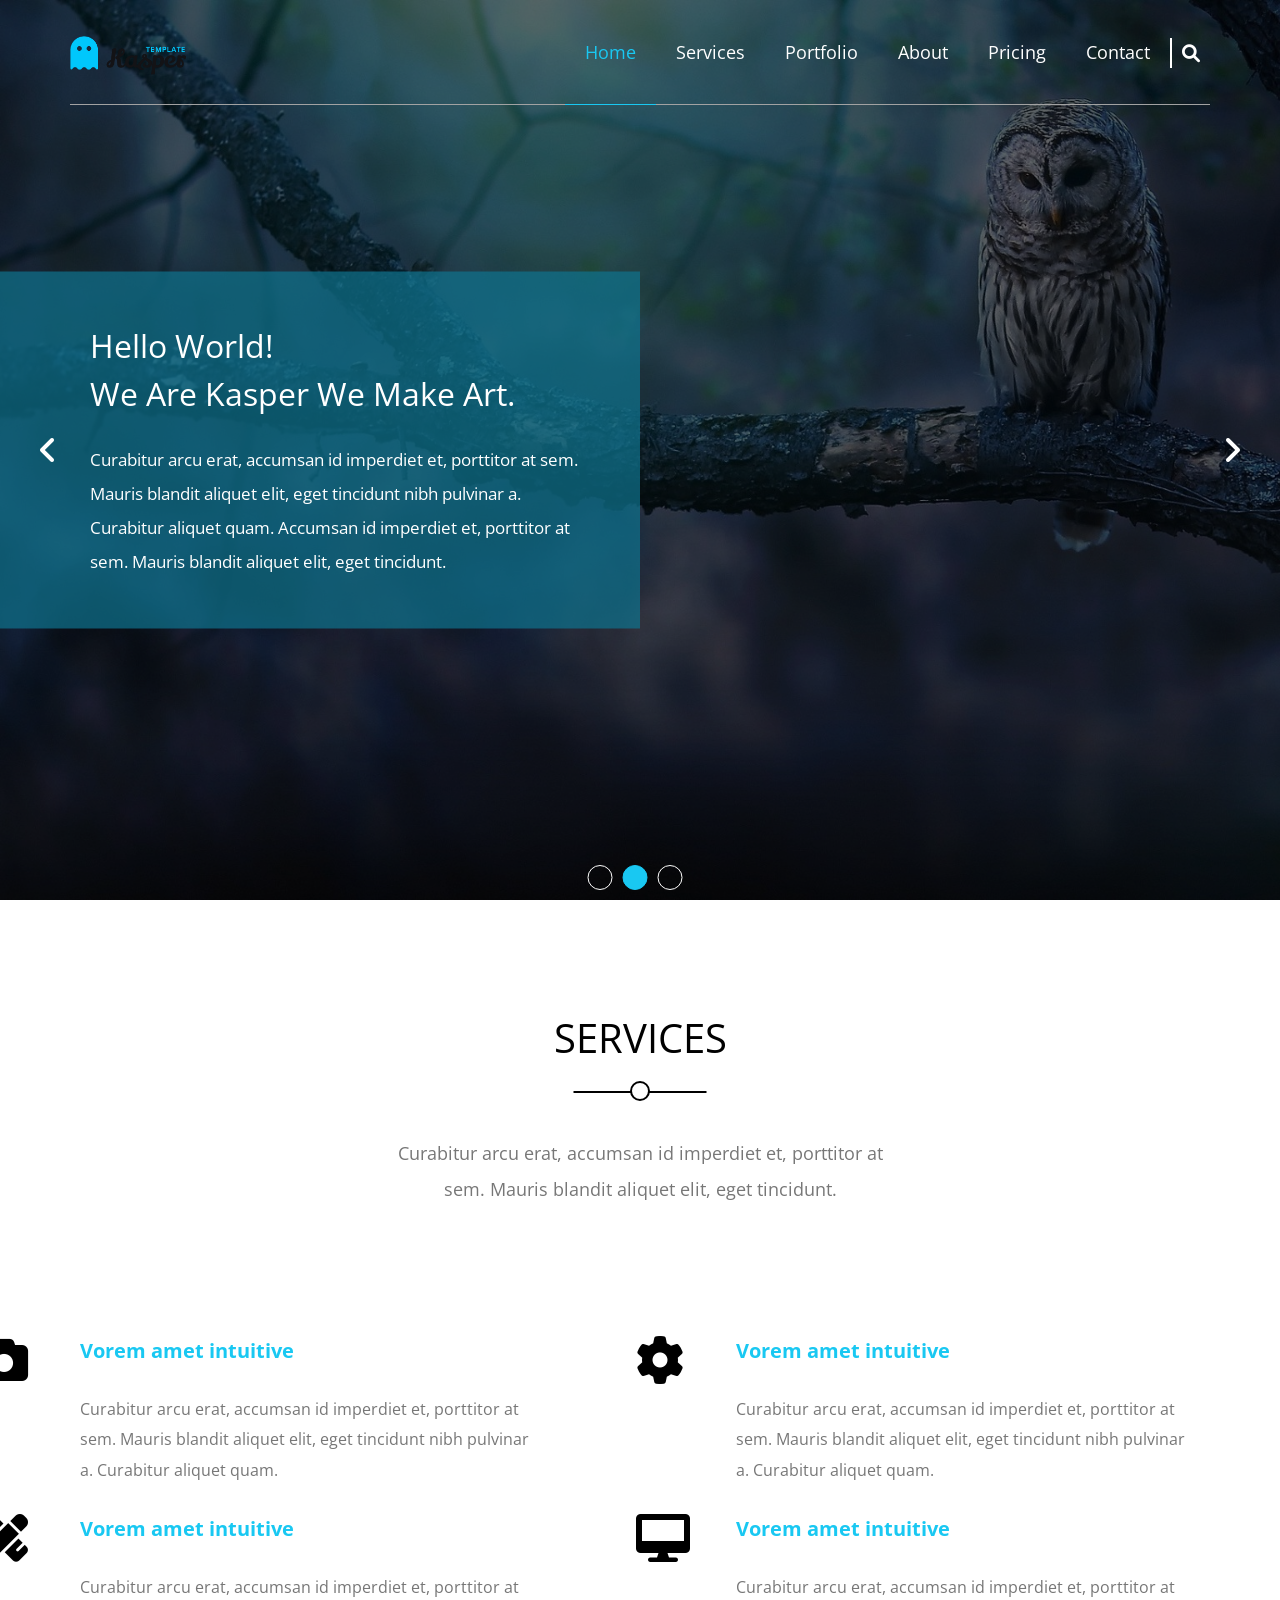
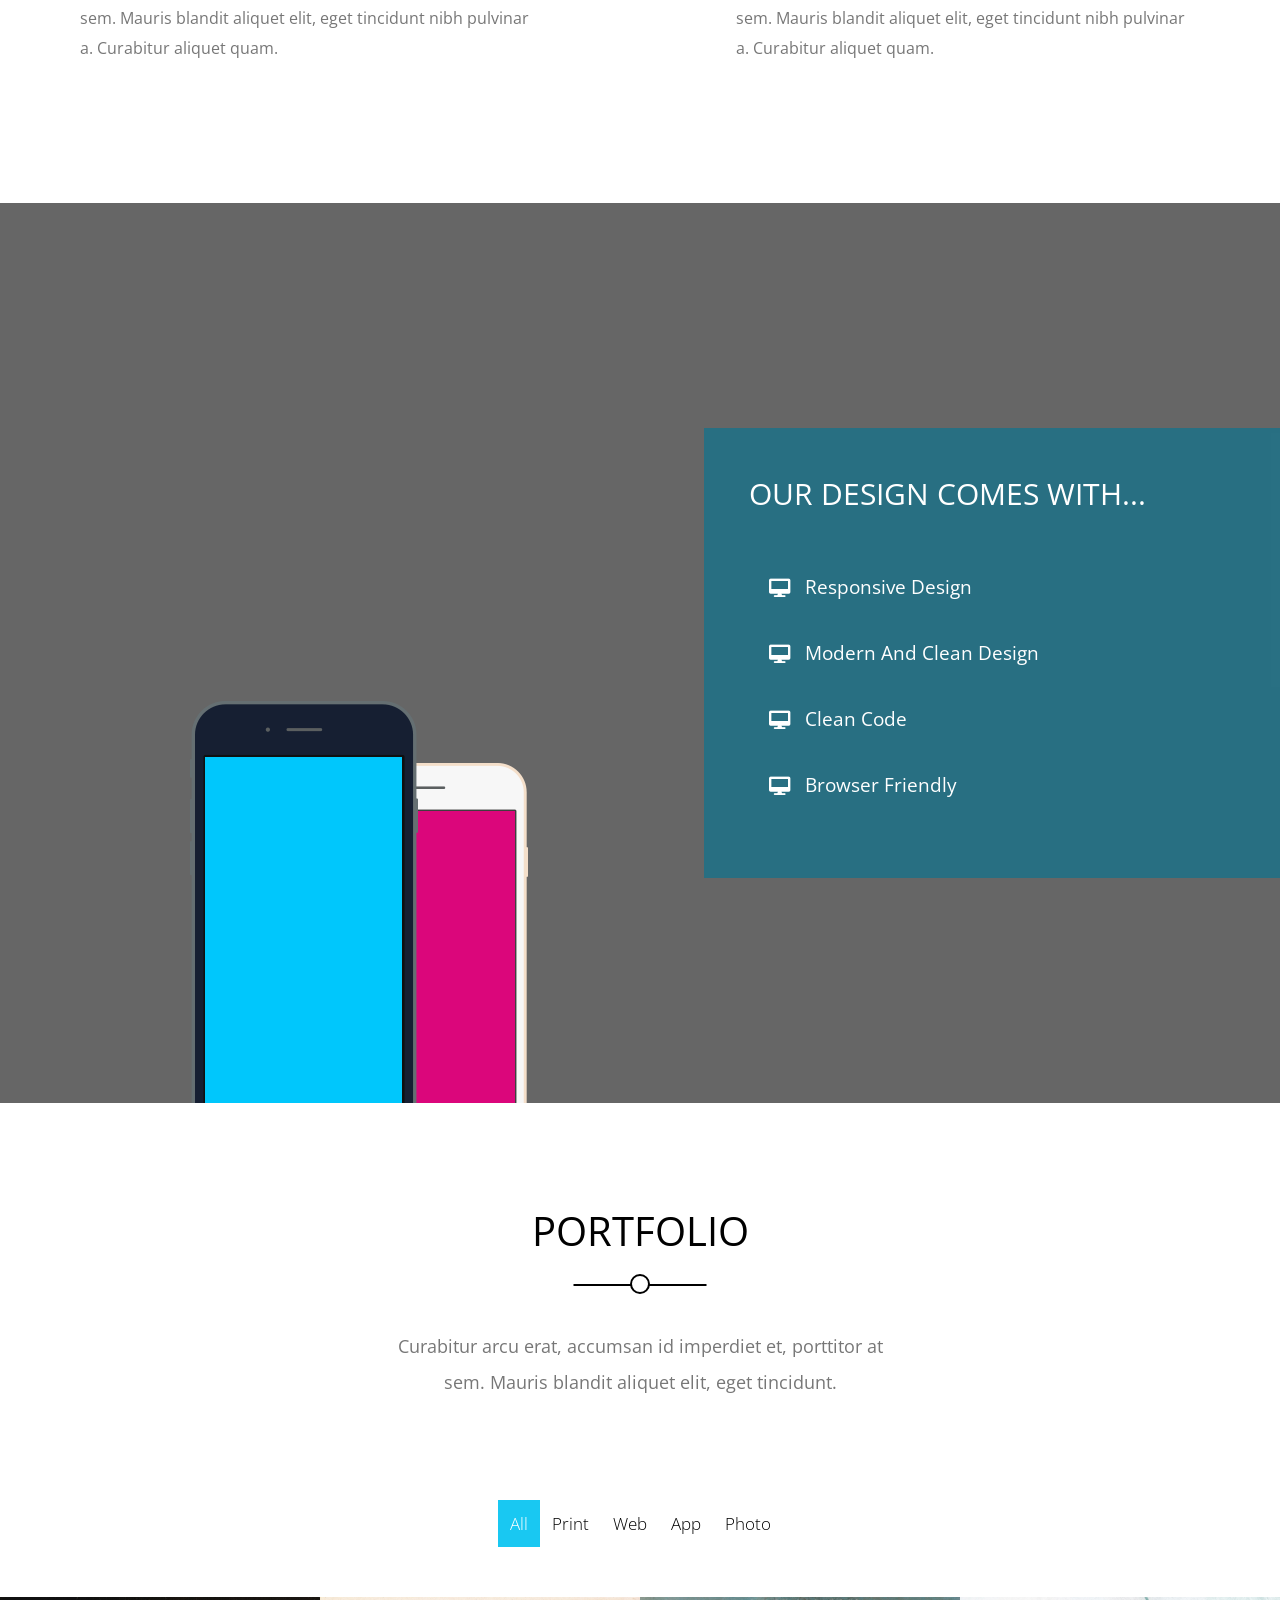
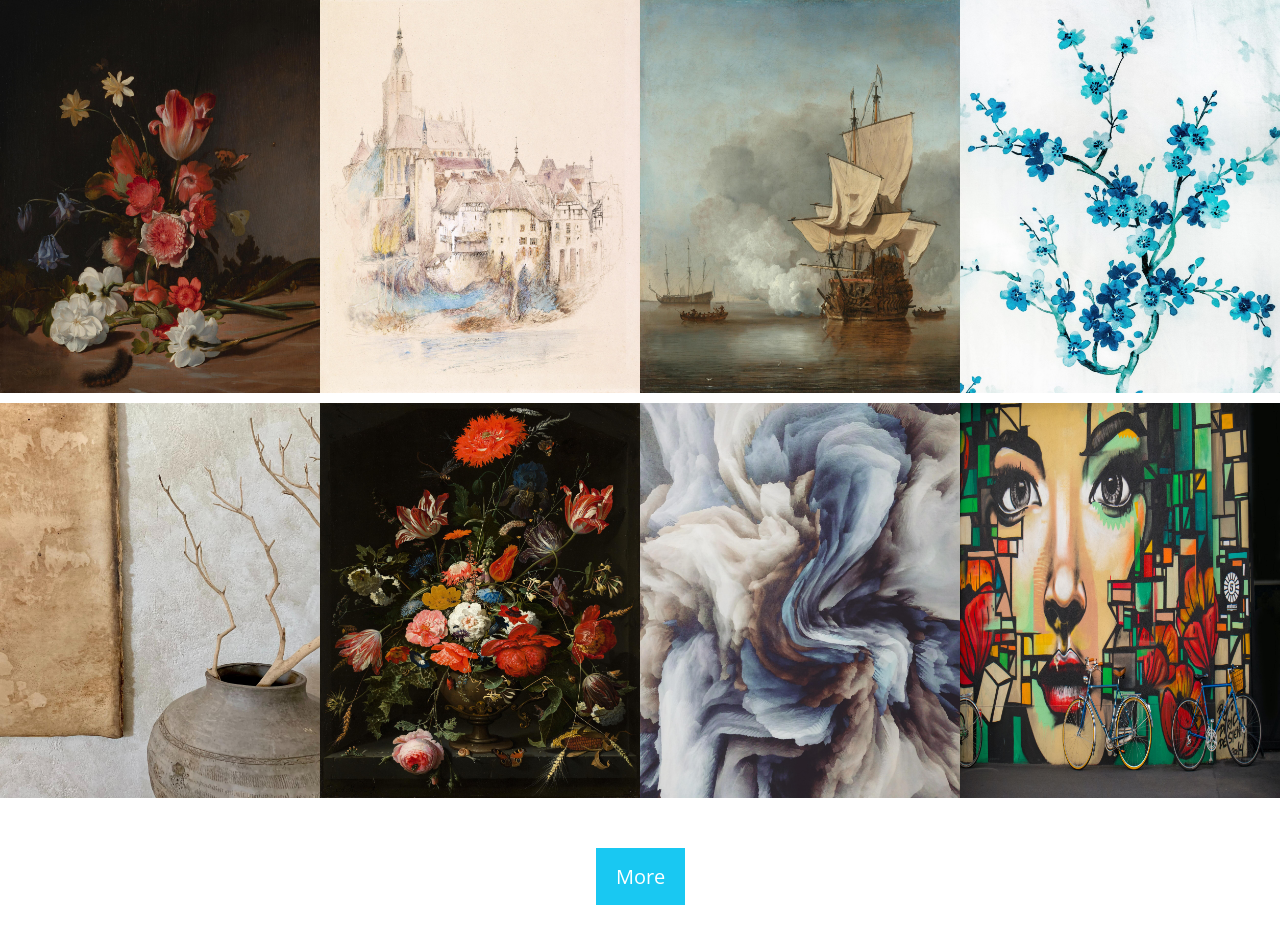
==== index.html @ 2c7bc74a "version 1" ====
<!DOCTYPE html>
<html lang="en">
  <head>
    <meta charset="UTF-8" />
    <meta http-equiv="X-UA-Compatible" content="IE=edge" />
    <meta name="viewport" content="width=device-width, initial-scale=1.0" />
    <title>Template One | Leon</title>
    <link rel="stylesheet" href="assets/CSS/all.min.css" />
    <link rel="stylesheet" href="assets/CSS/normalize.css" />
    <link rel="preconnect" href="https://fonts.googleapis.com" />
    <link rel="stylesheet" href="assets/CSS/kasper.css" />
    <!-- Google Fonts -->
    <link rel="preconnect" href="https://fonts.gstatic.com" crossorigin />
    <link
      href="https://fonts.googleapis.com/css2?family=Anek+Devanagari:wght@300&family=Open+Sans:ital,wght@0,400;0,700;1,300&family=Outfit:wght@400;700&family=Roboto+Slab:wght@300;400&family=Work+Sans:ital,wght@0,300;0,400;0,500;0,600;0,700;0,800;1,200&display=swap"
      rel="stylesheet"
    />
  </head>
  <body>
    <!-- Start Header -->
    <header>
      <div class="container">
        <a href="#" class="logo">
          <img src="assets/imgs/logo.png" alt="Logo" />
        </a>
        <nav>
          <i class="fas fa-bars burger-icon"></i>
          <ul>
            <li><a class="active" href="#">Home</a></li>
            <li><a href="#">Services</a></li>
            <li><a href="#">Portfolio</a></li>
            <li><a href="#">About</a></li>
            <li><a href="#">Pricing</a></li>
            <li><a href="#">Contact</a></li>
          </ul>
          <div class="search-icon">
            <i class="fas fa-search"></i>
          </div>
        </nav>
      </div>
    </header>
    <!-- End Header -->

    <!-- Start Landing -->
    <div class="landing">
      <div class="overlay"></div>
      <div class="landing-content">
        <div class="landing-text">
          <h2>
            Hello World!<br />
            We Are Kasper We Make Art.
          </h2>
          <p>
            Curabitur arcu erat, accumsan id imperdiet et, porttitor at sem.
            Mauris blandit aliquet elit, eget tincidunt nibh pulvinar a.
            Curabitur aliquet quam. Accumsan id imperdiet et, porttitor at sem.
            Mauris blandit aliquet elit, eget tincidunt.
          </p>
        </div>
      </div>
      <i class="fas fa-angle-left fa-2x angle-left"></i>
      <i class="fas fa-angle-right fa-2x angle-right"></i>
      <div class="bullets">
        <li></li>
        <li class="active"></li>
        <li></li>
      </div>
    </div>
    <!-- End Landing -->

    <!-- Start Services Section -->
    <div class="services">
      <div class="container">
        <div class="main-heading">
          <h2>SERVICES</h2>
          <p>
            Curabitur arcu erat, accumsan id imperdiet et, porttitor at sem.
            Mauris blandit aliquet elit, eget tincidunt.
          </p>
        </div>
        <div class="services-content">
          <div class="services-col">
            <div class="serv">
              <i class="fas fa-camera fa-3x"></i>
              <div class="serv-text">
                <h3>Vorem amet intuitive</h3>
                <p>
                  Curabitur arcu erat, accumsan id imperdiet et, porttitor at
                  sem. Mauris blandit aliquet elit, eget tincidunt nibh pulvinar
                  a. Curabitur aliquet quam.
                </p>
              </div>
            </div>
            <div class="serv">
              <i class="fas fa-pencil-ruler fa-3x"></i>
              <div class="serv-text">
                <h3>Vorem amet intuitive</h3>
                <p>
                  Curabitur arcu erat, accumsan id imperdiet et, porttitor at
                  sem. Mauris blandit aliquet elit, eget tincidunt nibh pulvinar
                  a. Curabitur aliquet quam.
                </p>
              </div>
            </div>
          </div>
          <div class="services-col">
            <div class="serv">
              <i class="fas fa-cog fa-3x"></i>
              <div class="serv-text">
                <h3>Vorem amet intuitive</h3>
                <p>
                  Curabitur arcu erat, accumsan id imperdiet et, porttitor at
                  sem. Mauris blandit aliquet elit, eget tincidunt nibh pulvinar
                  a. Curabitur aliquet quam.
                </p>
              </div>
            </div>
            <div class="serv">
              <i class="fas fa-desktop fa-3x"></i>
              <div class="serv-text">
                <h3>Vorem amet intuitive</h3>
                <p>
                  Curabitur arcu erat, accumsan id imperdiet et, porttitor at
                  sem. Mauris blandit aliquet elit, eget tincidunt nibh pulvinar
                  a. Curabitur aliquet quam.
                </p>
              </div>
            </div>
          </div>
        </div>
      </div>
    </div>
    <!-- End Services Section -->

    <!-- Start Design Section -->
    <div class="design">
      <div class="overlay"></div>
      <img src="assets/imgs/mobile.png" alt="Mobile" class="mobile" />
      <div class="content">
        <div class="text">
          <h2>OUR DESIGN COMES WITH...</h2>
          <ul>
            <li>Responsive Design</li>
            <li>Modern And Clean Design</li>
            <li>Clean Code</li>
            <li>Browser Friendly</li>
          </ul>
        </div>
      </div>
    </div>
    <!-- End Design Section -->

    <!-- Start Portifolio Section -->
    <div class="portifolio">
      <div class="container">
        <div class="main-heading">
          <h2>PORTFOLIO</h2>
          <p>
            Curabitur arcu erat, accumsan id imperdiet et, porttitor at sem.
            Mauris blandit aliquet elit, eget tincidunt.
          </p>
        </div>
        <div class="imgs-types">
          <li class="active">All</li>
          <li>Print</li>
          <li>Web</li>
          <li>App</li>
          <li>Photo</li>
        </div>
      </div>
      <div class="imgs-container">
        <div class="img-box">
          <img src="assets/imgs/i1.jpg" alt="">
          <div class="img-caption">
          <h4>Awesome Image</h4>
          <p>Photography</p></div>
        </div>
        <div class="img-box">
          <img src="assets/imgs/i2.jpg" alt="">
          <div class="img-caption">
          <h4>Awesome Image</h4>
          <p>Photography</p></div>
        </div>
        <div class="img-box">
          <img src="assets/imgs/i3.jpg" alt="">
          <div class="img-caption">
          <h4>Awesome Image</h4>
          <p>Photography</p></div>
        </div>
        <div class="img-box">
          <img src="assets/imgs/i10.jpg" alt="">
          <div class="img-caption">
          <h4>Awesome Image</h4>
          <p>Photography</p></div>
        </div>
        <div class="img-box">
          <img src="assets/imgs/i5.jpg" alt="">
          <div class="img-caption">
          <h4>Awesome Image</h4>
          <p>Photography</p></div>
        </div>
        <div class="img-box">
          <img src="assets/imgs/i6.jpg" alt="">
          <div class="img-caption">
          <h4>Awesome Image</h4>
          <p>Photography</p></div>
        </div>
        <div class="img-box">
          <img src="assets/imgs/i9.jpg" alt="">
          <div class="img-caption">
          <h4>Awesome Image</h4>
          <p>Photography</p>
        </div>
        </div>
        <div class="img-box">
          <img src="assets/imgs/i8.jpg" alt="">
          <div class="img-caption">
          <h4>Awesome Image</h4>
          <p>Photography</p></div>
        </div>
    </div>
    <a href="#" class="more"> More</a>


    <!-- End Portifolio Section -->
  </body>
</html>
---- assets/CSS/kasper.css ----
:root {
  --global-padding: 15px;
  --main-color: #19c8f2;
  --transparent-color: rgb(15 116 143 / 70%);
  --main-padding: 10px;
}
/* Start Global Rules */
* {
  --webkit-box-sizing: border-box;
  --moz-box-sizing: border-box;
  box-sizing: border-box;
  padding: 0px;
  margin: 0px;
}
html {
  scroll-behavior: smooth;
}
body {
  font-family: "Open Sans", sans-serif;
  /* background-color: rgba(0, 0, 0, 0.639); */
}
ul {
  list-style: none;
}
.container {
  padding-left: var(--global-padding);
  padding-right: var(--global-padding);
  margin-left: auto;
  margin-right: auto;
}
/* Small */
@media (min-width: 768px) {
  .container {
    width: 750px;
  }
}
/* Medium */
@media (min-width: 992px) {
  .container {
    width: 970px;
  }
}
/* Large */
@media (min-width: 1200px) {
  .container {
    width: 1170px;
  }
}
/* End Global Rules */

/*Start Components*/
.main-heading {
  margin-top: 100px;
  text-align: center;
}
.main-heading h2 {
  font-weight: normal;
  font-size: 40px;
  position: relative;
  margin-bottom: 70px;
}
.main-heading h2::before {
  content: " ";
  position: absolute;
  width: 133px;
  height: 2.5px;
  background-color: black;
  left: 50%;
  bottom: -28px;
  transform: translate(-50%);
}
.main-heading h2::after {
  content: " ";
  width: 16px;
  height: 16px;
  border: 2.5px solid black;
  border-radius: 50%;
  position: absolute;
  left: 50%;
  /* z-index: 1; */
  bottom: -36px;
  transform: translate(-50%);
  background-color: white;
}
.main-heading p {
  width: 530px;
  margin: 0px auto 100px;
  line-height: 2;
  color: #777;
  max-width: 100%;
  font-size: 18px;
}
.overlay {
  position: absolute;
  top: 0px;
  left: 0px;
  height: 100%;
  width: 100%;
  background-color: rgb(0, 0, 0, 0.6);
  /* z-index: 1; */
}
/*End Components*/

/*Start Header*/
header {
  position: absolute;
  left: 0px;
  width: 100%;
  z-index: 2;
}
header .container {
  display: flex;
  justify-content: space-between;
  align-items: center;
  position: relative;
}
header .container::after {
  content: " ";
  position: absolute;
  width: calc(100% - 30px);
  height: 1px;
  bottom: 0px;
  background-color: #a2a2a2;
}
header .container nav .burger-icon {
  color: white;
  display: none;
  margin-right: 20px;
}
@media (max-width: 768px) {
  header .container nav .burger-icon {
    display: block;
  }
  header .container nav .burger-icon:hover + ul {
    display: flex;
    flex-direction: column;
    position: absolute;
    top: 100%;
    left: 0;
    width: 100%;
    background-color: #00000080;
    z-index: 4;
  }
  header .container nav .burger-icon:hover + ul li a {
    padding-bottom: 17px;
    padding-top: 17px;
  }
}
header .container .logo img {
  height: 50px;
}
header .container nav {
  flex: 1;
  display: flex;
  justify-content: flex-end;
  align-items: center;
}
header .container nav ul {
  display: flex;
  z-index: 1;
}
@media (max-width: 768px) {
  header .container nav ul {
    display: none;
  }
}
header .container nav ul li a {
  display: block;
  padding: 40px 20px;
  text-decoration: none;
  color: white;
  font-size: 18px;
  transition: 0.3s;
}
header .container nav ul li a.active,
header .container nav ul li a:hover {
  color: var(--main-color);
  border-bottom: 1px solid var(--main-color);
}
header .container nav .search-icon {
  height: 30px;
  width: 40px;
  display: flex;
  justify-content: center;
  align-items: center;
  border-left: 2px solid white;
  margin: 10px 0px;
}
header .container nav .search-icon i {
  color: white;
  font-size: 18px;
}
/*End Header*/

/* Start Landing */
.landing {
  min-height: 100vh;
  background-image: url(../imgs/landing.jpg);
  background-size: cover;
  position: relative;
}
.landing .landing-content {
  position: absolute;
  top: 50%;
  left: 0px;
  transform: translate(0, -50%);
  background-color: var(--transparent-color);
  width: 50%;
  padding: 50px;
  display: flex;
  justify-content: flex-end;
  /* z-index: 2; */
}
@media (max-width: 768px) {
  .landing .landing-content {
    width: 100%;
  }
  .landing .landing-content .landing-text {
    max-width: 100%;
  }
}
.landing .landing-content .landing-text {
  max-width: 500px;
}
.landing .landing-content .landing-text h2 {
  font-weight: normal;
  font-size: 32px;
  line-height: 1.5;
  padding-bottom: 25px;
  color: white;
}
.landing .landing-content .landing-text p {
  font-size: 17px;
  line-height: 2;
  color: white;
}
@media (max-width: 768px) {
  .landing i {
    display: none;
  }
}
.landing i {
  color: white;
  /* font-size: 30px; */
  position: absolute;
  top: 50%;
  /* font-weight: bolder; */
  transform: translate(0, -50%);
  /* z-index: 2; */
}

.landing i:first-of-type {
  padding-left: 40px;
}
.landing i:last-of-type {
  right: 0px;
  padding-right: 40px;
}
.landing .bullets {
  position: absolute;
  left: 50%;
  bottom: 10px;
  display: flex;
  transform: translate(-50%, 0);
  /* z-index: 2; */
}
.landing .bullets li {
  border: 1px solid white;
  border-radius: 50%;
  height: 25px;
  width: 25px;
  margin-right: 10px;
  margin-top: 4px;
  list-style: none;
}
.landing .bullets li.active {
  background-color: var(--main-color);
  border-color: var(--main-color);
}
/* End Landing */

/* Start Services Section */

.services {
  padding-top: var(--main-padding);
  padding-bottom: var(--main-padding);
  margin-bottom: 100px;
}
.services .container .services-content .services-col .serv .serv-text {
  margin: 30px 10px;
  display: flex;
  flex-direction: column;
  justify-content: center;
  align-items: center;
}
.services .container .services-content .services-col .serv .serv-text h3 {
  color: var(--main-color);
  margin-top: 10px;
  margin-bottom: 30px;
  font-size: 20px;
}
.services .container .services-content .services-col .serv .serv-text p {
  color: #777;
  line-height: 1.9;
  text-align: center;
}
.services .container .services-content .services-col .serv {
  position: relative;
  margin-bottom: 30px;
  margin-top: 100px;
}
.services .container .services-content .services-col .serv i {
  position: absolute;
  top: -60px;
  right: 50%;
  transform: translate(50%);
}
@media (min-width: 768px) {
  .services .container .services-content {
    display: flex;
    justify-content: space-between;
    align-items: center;
  }
  .services .container .services-content .services-col {
    width: calc(85% / 2);
  }
  .services .container .services-content .services-col .serv {
    position: relative;
    margin-bottom: 30px;
    margin-top: 0px;
  }
  .services .container .services-content .services-col .serv i {
    position: absolute;
    top: -1px;
    left: -90px;
    right: 0;
    transform: translate(0);
  }
  .services .container .services-content .services-col .serv .serv-text {
    display: block;
  }
  .services .container .services-content .services-col .serv .serv-text h3 {
    color: var(--main-color);
    margin-bottom: 30px;
    font-size: 20px;
  }
  .services .container .services-content .services-col .serv .serv-text p {
    color: #777;
    line-height: 1.9;
    text-align: initial;
  }
}
.design {
  background-image: url(../imgs/5.jpg);
  background-size: cover;
  min-height: 100vh;
  position: relative;
  overflow: hidden;
}
.design .mobile {
  position: absolute;
  z-index: 0;
  bottom: -60px;
  left: 190px;
}
@media (max-width: 767px) {
  .design .mobile {
    display: none;
  }
}
.design .content {
  position: absolute;
  height: 50%;
  width: 45%;
  top: 50%;
  right: 0px;
  transform: translate(0, -50%);
  background-color: var(--transparent-color);
  z-index: 2;
}
.design .content .text {
  padding: 45px;
}
.design .content .text h2 {
  font-weight: normal;
  color: white;
  font-size: 30px;
  margin-bottom: 40px;
}
.design .content .text ul li {
  color: white;
  padding: 20px;
  font-size: 19px;
}
.design .content .text ul li::before {
  font-family: "Font Awesome 5 Free";
  content: "\f108";
  font-weight: 900;
  margin-right: 15px;
  position: relative;
  top: 1px;
}
@media (max-width: 767px) {
  .design .content {
    position: absolute;
    height: 70%;
    width: 100%;
    top: 50%;
    right: 0px;
    transform: translate(0, -50%);
    background-color: var(--transparent-color);
  }
  .design .content .text ul li {
    color: white;
    padding: 15px;
    font-size: 16px;
  }
}
/* End Services Section */

/* Start Portifolio Section */
.portifolio .container .imgs-types {
  display: flex;
  justify-content: center;
  align-items: center;
}
.portifolio .container .imgs-types li {
  list-style: none;
  padding: 12px;
  font-size: 17px;
  font-weight: 300;
  margin-bottom: 50px;
}
.portifolio .container .imgs-types li.active {
  background-color: var(--main-color);
  color: white;
}
.portifolio .imgs-container {
  display: flex;
  flex-direction: row;
  flex-wrap: wrap;
  justify-content: center;
  align-items: center;
}
.portifolio .imgs-container .img-box {
  position: relative;
  overflow: hidden;
  margin-bottom: 5px;
}
@media (min-width: 768px) {
  .portifolio .imgs-container .img-box {
    flex-basis: 50%;
  }
}
/* Medium */
@media (min-width: 1199px) {
  .portifolio .imgs-container .img-box {
    flex-basis: 25%;
  }
}
.portifolio .imgs-container .img-box img {
  width: 100%;
  max-width: 100%;
  height: calc(2373px / 6);
  transition: 0.3s;
  /* height: calc (100% / 4); */
}
.portifolio .imgs-container .img-box:hover .img-caption {
  bottom: 0px;
}
.portifolio .imgs-container .img-box:hover img {
  transform: rotate(4deg) scale(1.1);
}
.portifolio .imgs-container .img-box .img-caption {
  background-color: white;
  padding: 25px;
  position: absolute;
  width: 100%;
  bottom: -100%;
  transition: 0.3s;
}
.portifolio .imgs-container .img-box .img-caption h4 {
  font-size: 20px;
  font-weight: normal;
  margin-bottom: 10px;
}
.portifolio .imgs-container .img-box .img-caption p {
  color: var(--main-color);
  font-size: 18px;
}
.portifolio a.more {
  background-color: var(--main-color);
  padding: 15px 20px;
  text-decoration: none;
  margin: 40px auto;
  display: block;
  width: fit-content;
  color: white;
  font-size: 20px;
}

/* End Portifolio Section */
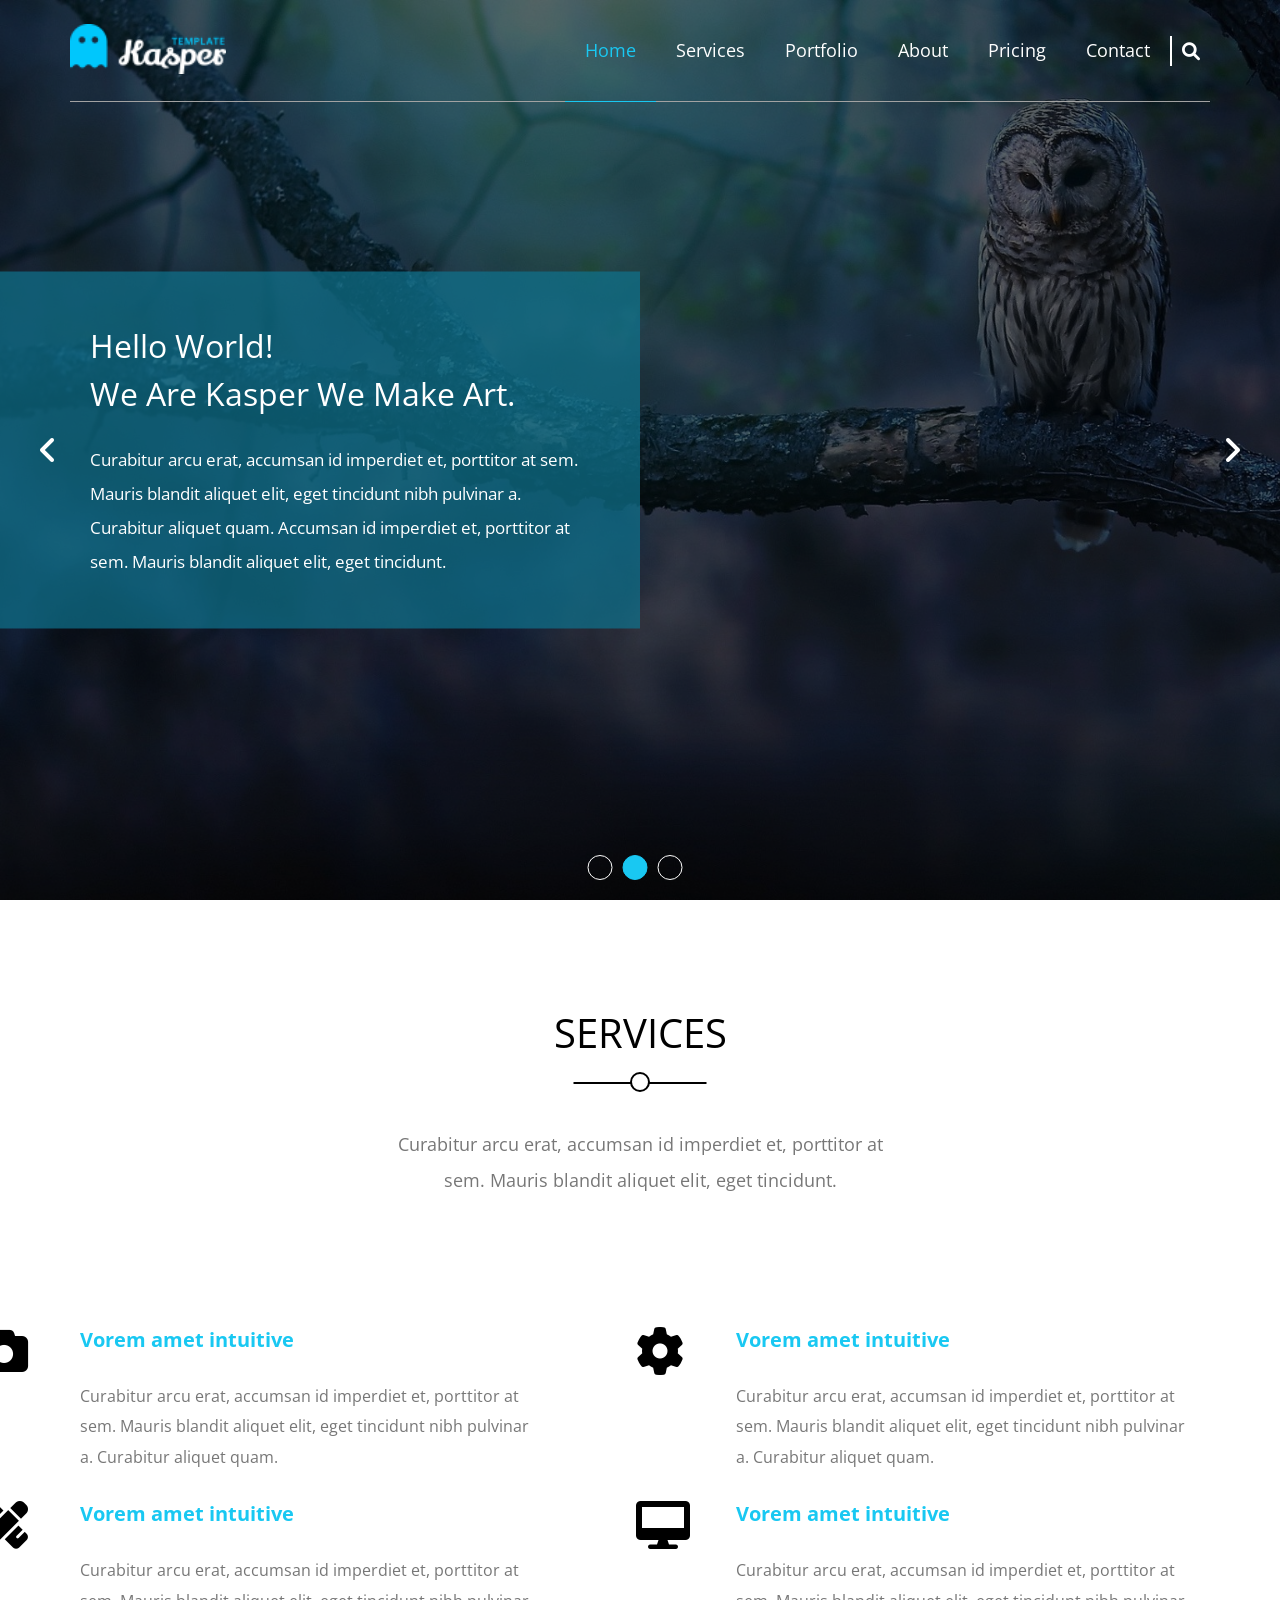
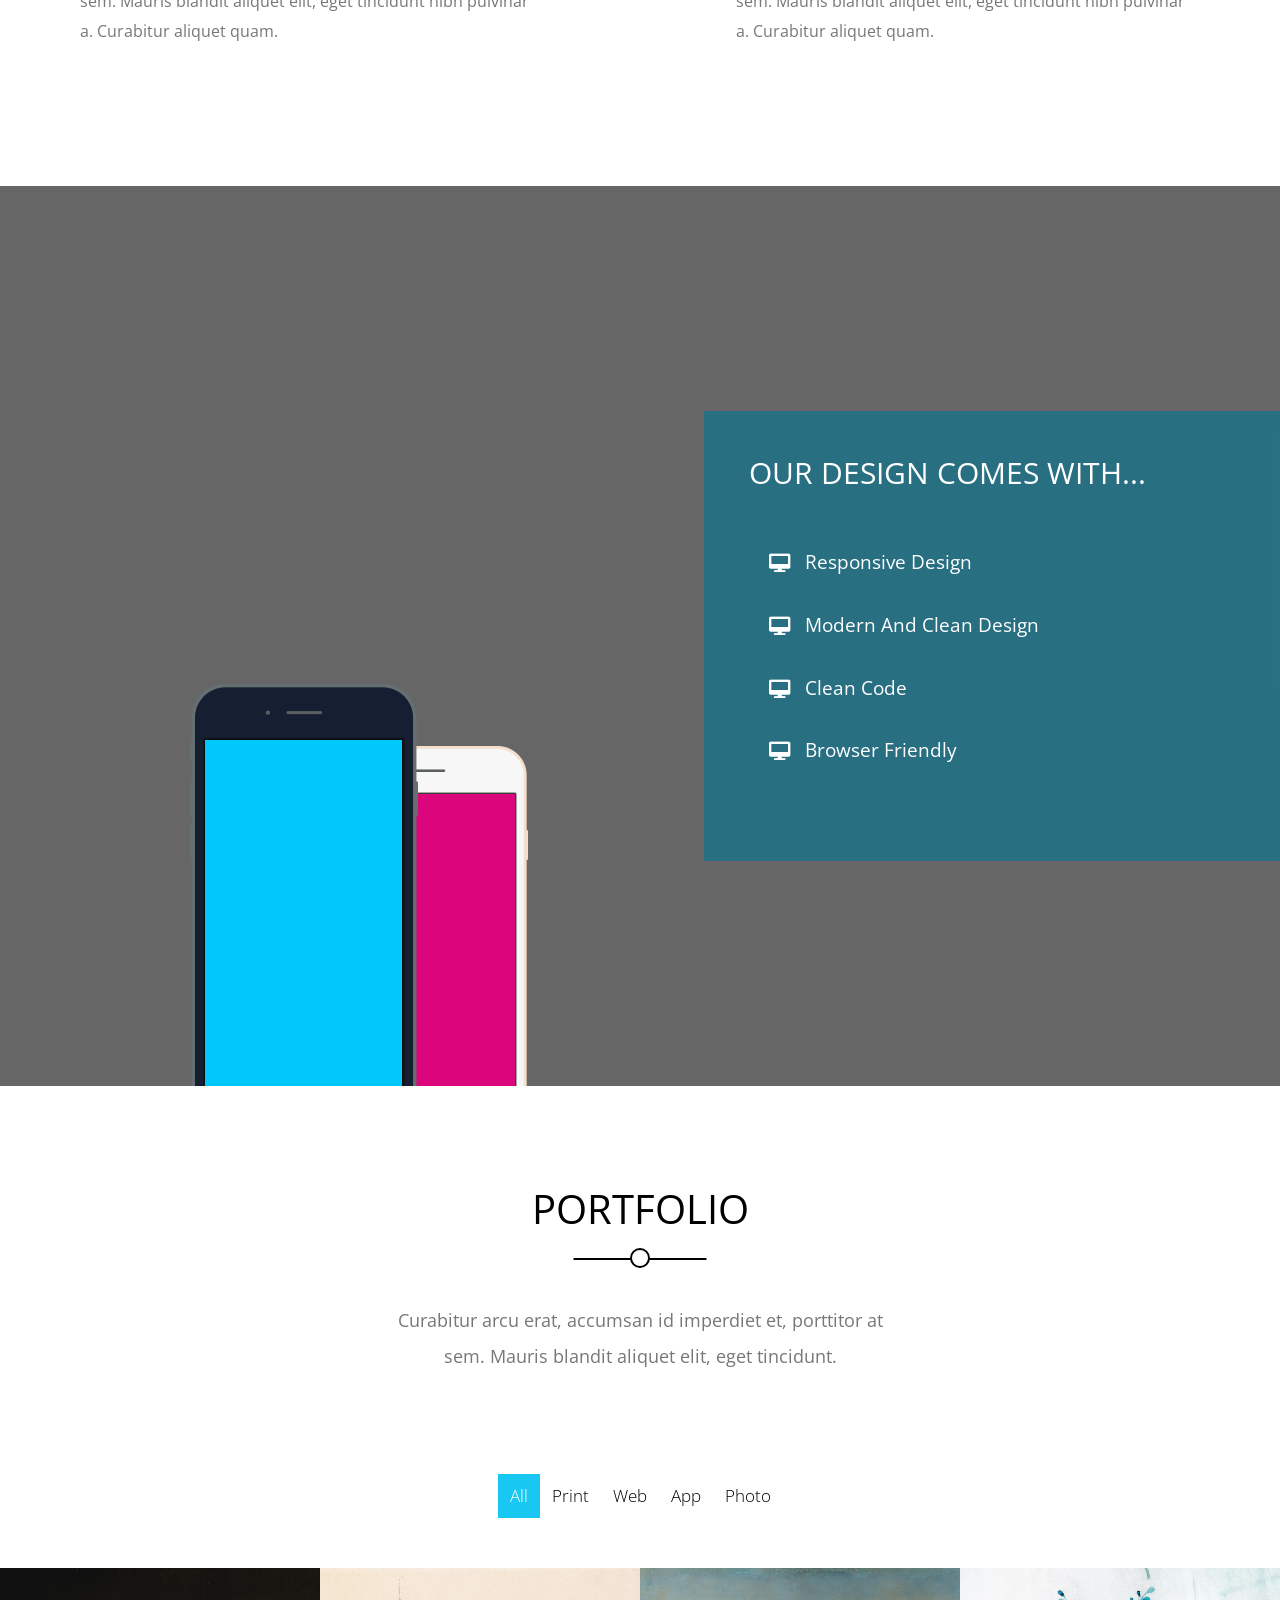
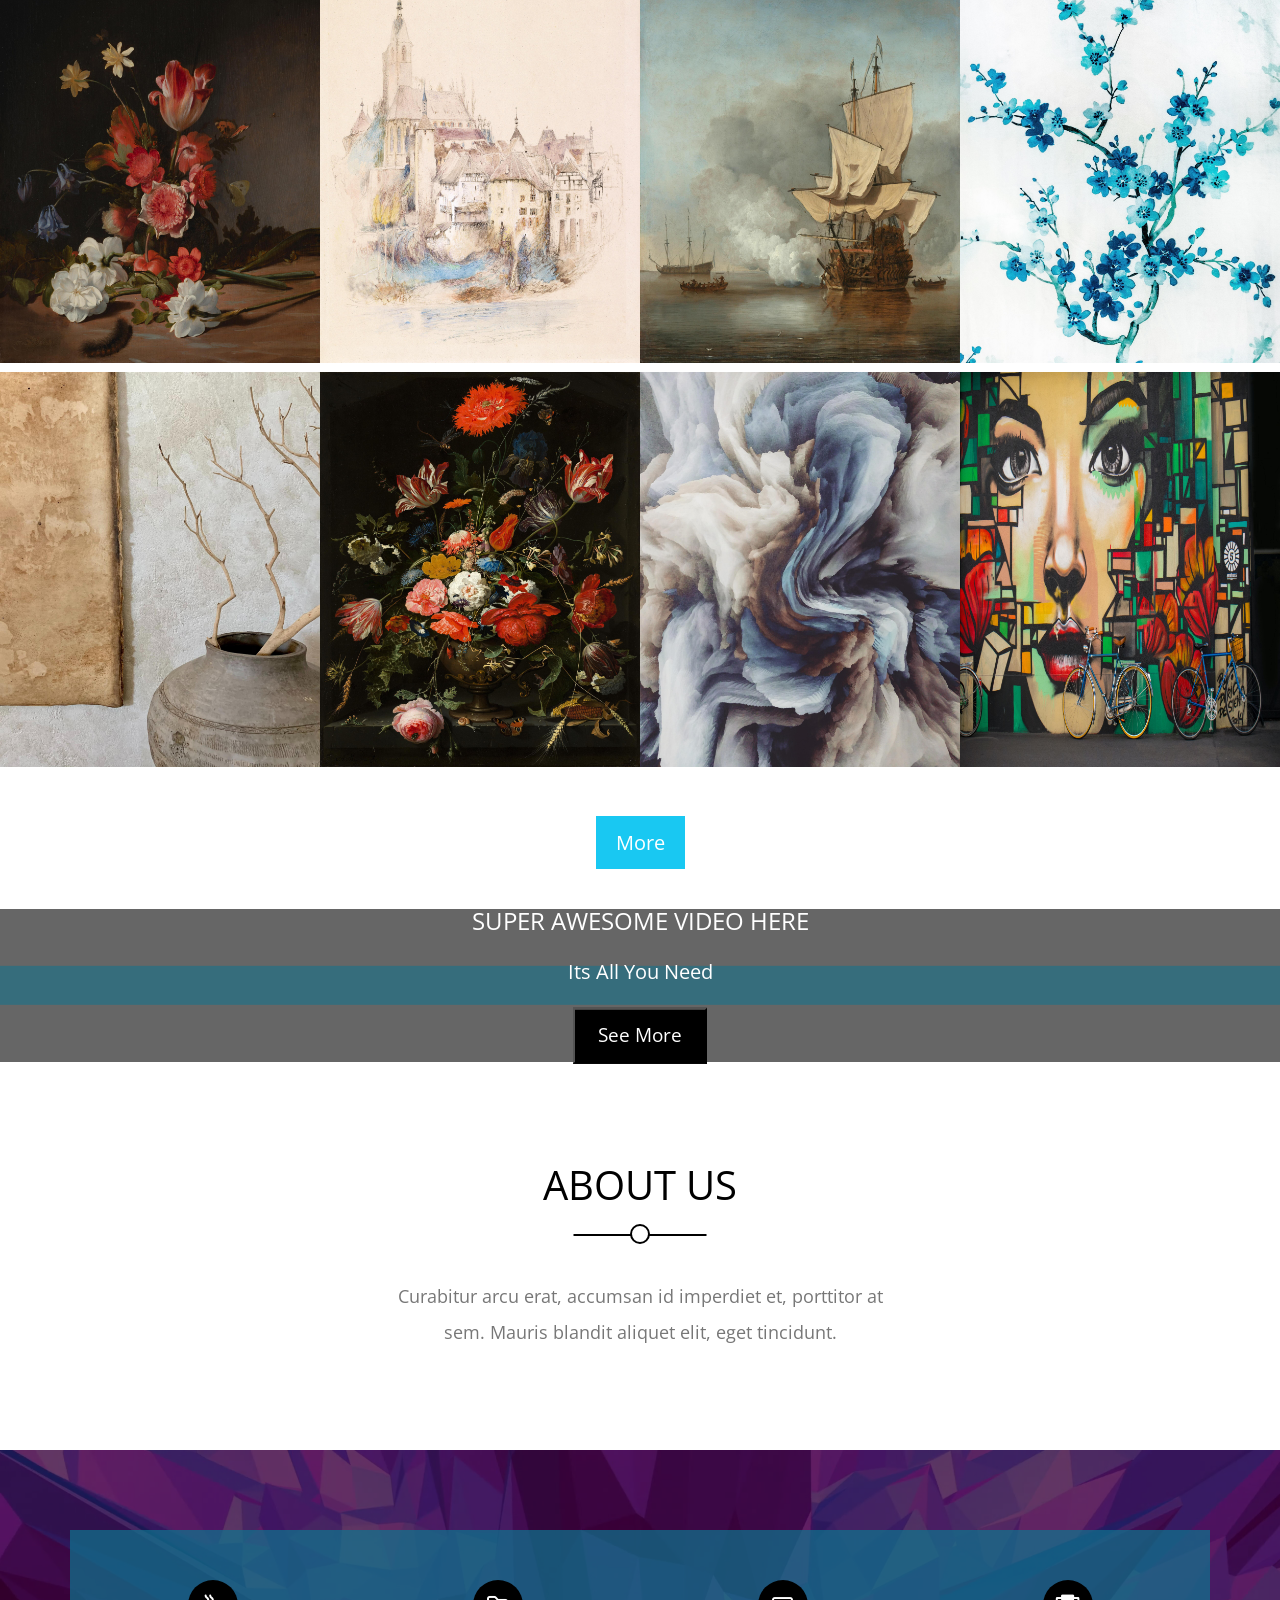
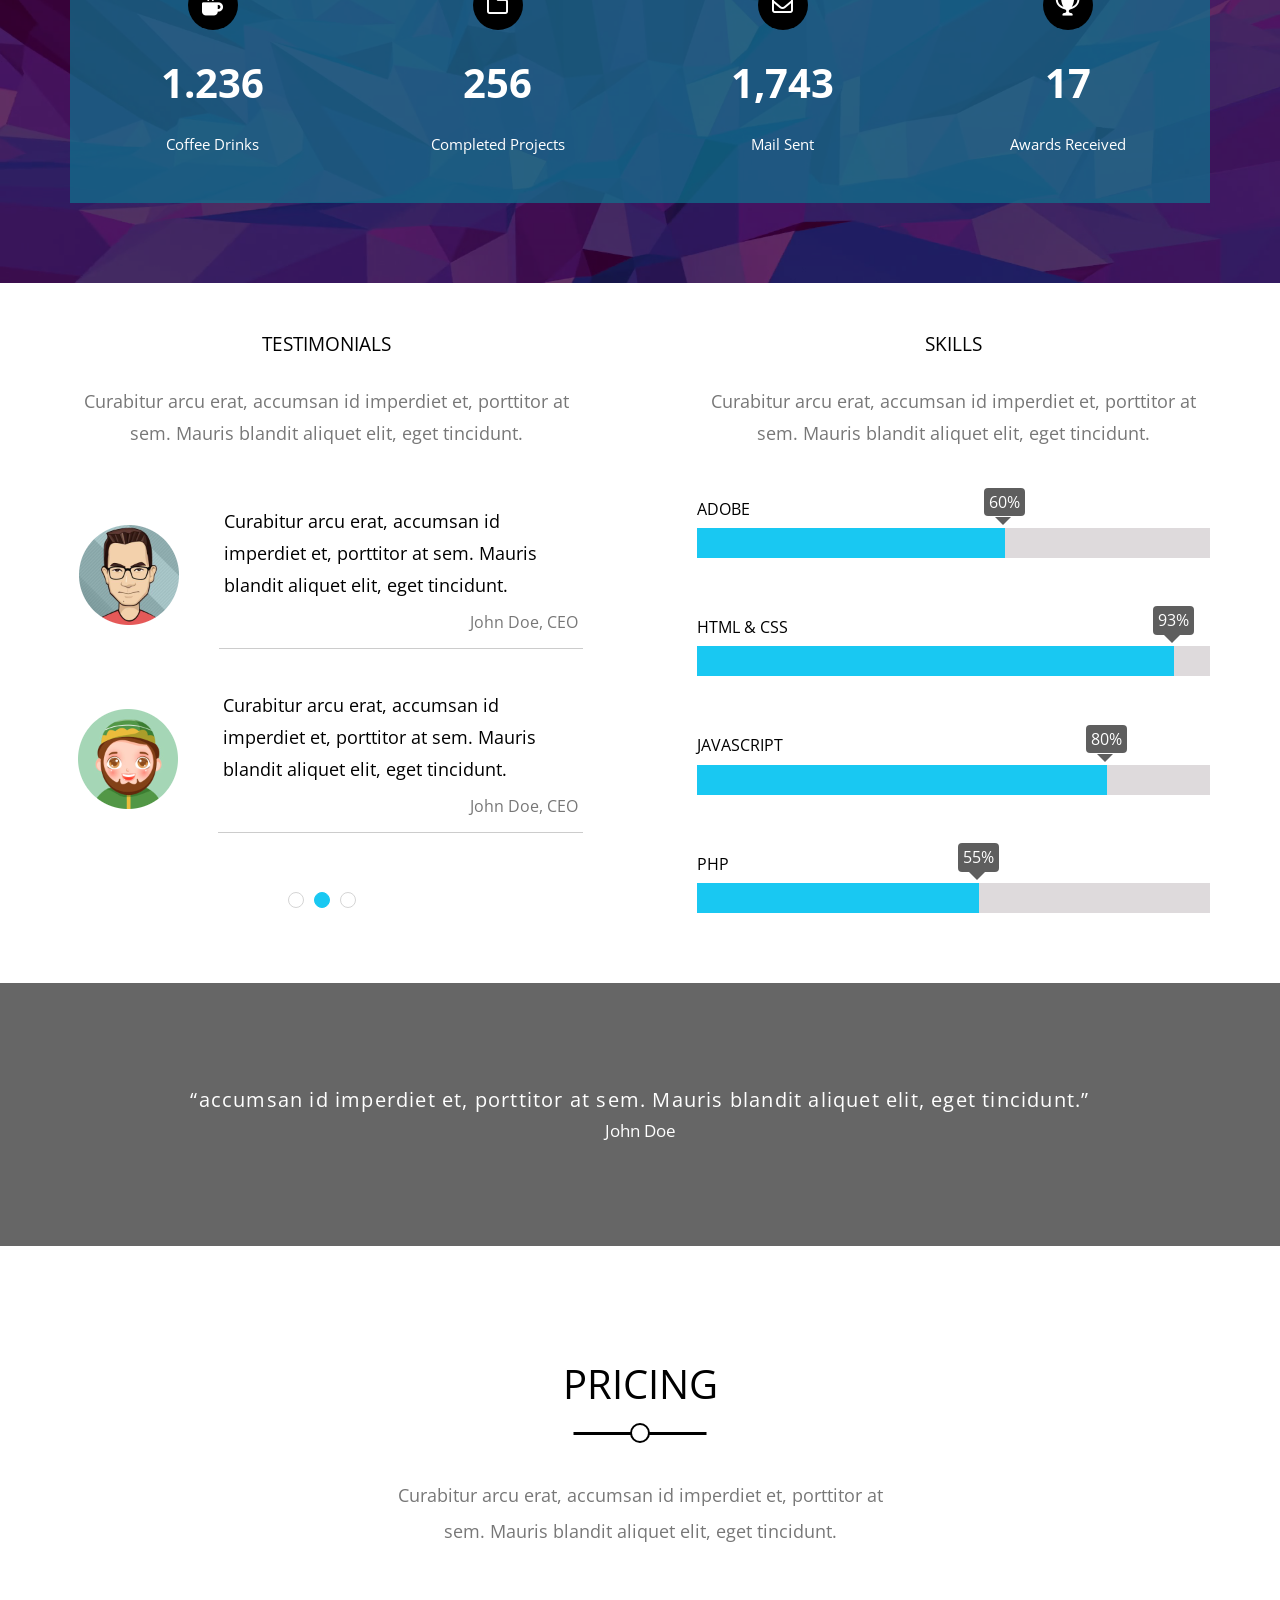
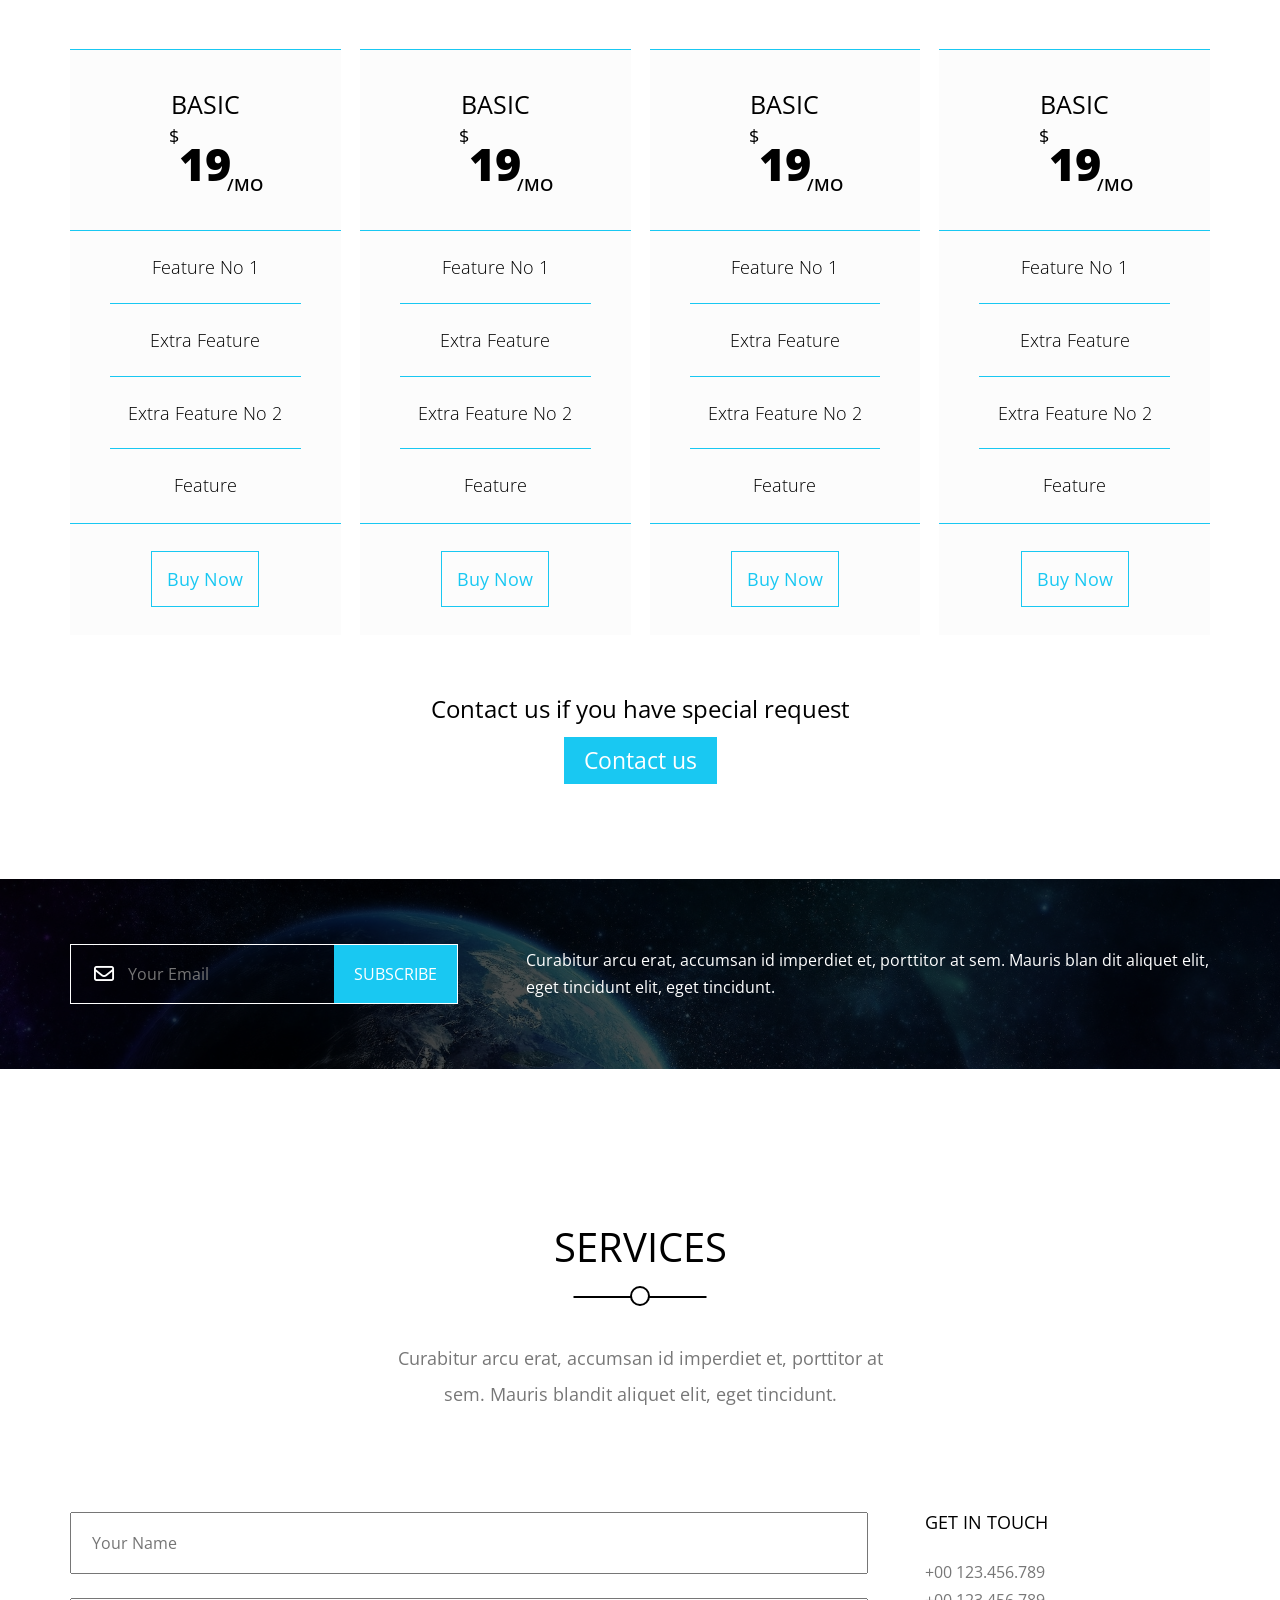
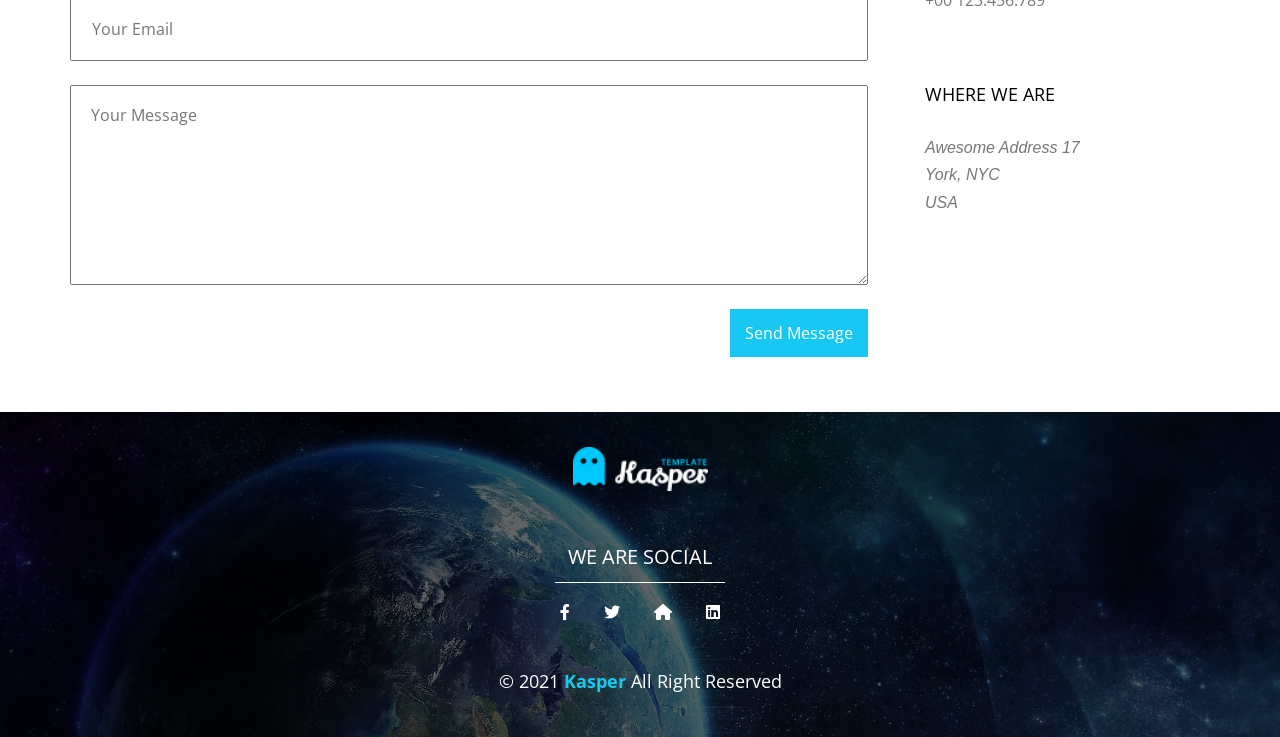
==== commit d139d59e: "Version 1" ====
--- a/index.html
+++ b/index.html
@@ -1,227 +1,526 @@
-<!DOCTYPE html>
-<html lang="en">
-  <head>
-    <meta charset="UTF-8" />
-    <meta http-equiv="X-UA-Compatible" content="IE=edge" />
-    <meta name="viewport" content="width=device-width, initial-scale=1.0" />
-    <title>Template One | Leon</title>
-    <link rel="stylesheet" href="assets/CSS/all.min.css" />
-    <link rel="stylesheet" href="assets/CSS/normalize.css" />
-    <link rel="preconnect" href="https://fonts.googleapis.com" />
-    <link rel="stylesheet" href="assets/CSS/kasper.css" />
-    <!-- Google Fonts -->
-    <link rel="preconnect" href="https://fonts.gstatic.com" crossorigin />
-    <link
-      href="https://fonts.googleapis.com/css2?family=Anek+Devanagari:wght@300&family=Open+Sans:ital,wght@0,400;0,700;1,300&family=Outfit:wght@400;700&family=Roboto+Slab:wght@300;400&family=Work+Sans:ital,wght@0,300;0,400;0,500;0,600;0,700;0,800;1,200&display=swap"
-      rel="stylesheet"
-    />
-  </head>
-  <body>
-    <!-- Start Header -->
-    <header>
-      <div class="container">
-        <a href="#" class="logo">
-          <img src="assets/imgs/logo.png" alt="Logo" />
-        </a>
-        <nav>
-          <i class="fas fa-bars burger-icon"></i>
-          <ul>
-            <li><a class="active" href="#">Home</a></li>
-            <li><a href="#">Services</a></li>
-            <li><a href="#">Portfolio</a></li>
-            <li><a href="#">About</a></li>
-            <li><a href="#">Pricing</a></li>
-            <li><a href="#">Contact</a></li>
-          </ul>
-          <div class="search-icon">
-            <i class="fas fa-search"></i>
-          </div>
-        </nav>
-      </div>
-    </header>
-    <!-- End Header -->
-
-    <!-- Start Landing -->
-    <div class="landing">
-      <div class="overlay"></div>
-      <div class="landing-content">
-        <div class="landing-text">
-          <h2>
-            Hello World!<br />
-            We Are Kasper We Make Art.
-          </h2>
-          <p>
-            Curabitur arcu erat, accumsan id imperdiet et, porttitor at sem.
-            Mauris blandit aliquet elit, eget tincidunt nibh pulvinar a.
-            Curabitur aliquet quam. Accumsan id imperdiet et, porttitor at sem.
-            Mauris blandit aliquet elit, eget tincidunt.
-          </p>
-        </div>
-      </div>
-      <i class="fas fa-angle-left fa-2x angle-left"></i>
-      <i class="fas fa-angle-right fa-2x angle-right"></i>
-      <div class="bullets">
-        <li></li>
-        <li class="active"></li>
-        <li></li>
-      </div>
-    </div>
-    <!-- End Landing -->
-
-    <!-- Start Services Section -->
-    <div class="services">
-      <div class="container">
-        <div class="main-heading">
-          <h2>SERVICES</h2>
-          <p>
-            Curabitur arcu erat, accumsan id imperdiet et, porttitor at sem.
-            Mauris blandit aliquet elit, eget tincidunt.
-          </p>
-        </div>
-        <div class="services-content">
-          <div class="services-col">
-            <div class="serv">
-              <i class="fas fa-camera fa-3x"></i>
-              <div class="serv-text">
-                <h3>Vorem amet intuitive</h3>
-                <p>
-                  Curabitur arcu erat, accumsan id imperdiet et, porttitor at
-                  sem. Mauris blandit aliquet elit, eget tincidunt nibh pulvinar
-                  a. Curabitur aliquet quam.
-                </p>
-              </div>
-            </div>
-            <div class="serv">
-              <i class="fas fa-pencil-ruler fa-3x"></i>
-              <div class="serv-text">
-                <h3>Vorem amet intuitive</h3>
-                <p>
-                  Curabitur arcu erat, accumsan id imperdiet et, porttitor at
-                  sem. Mauris blandit aliquet elit, eget tincidunt nibh pulvinar
-                  a. Curabitur aliquet quam.
-                </p>
-              </div>
-            </div>
-          </div>
-          <div class="services-col">
-            <div class="serv">
-              <i class="fas fa-cog fa-3x"></i>
-              <div class="serv-text">
-                <h3>Vorem amet intuitive</h3>
-                <p>
-                  Curabitur arcu erat, accumsan id imperdiet et, porttitor at
-                  sem. Mauris blandit aliquet elit, eget tincidunt nibh pulvinar
-                  a. Curabitur aliquet quam.
-                </p>
-              </div>
-            </div>
-            <div class="serv">
-              <i class="fas fa-desktop fa-3x"></i>
-              <div class="serv-text">
-                <h3>Vorem amet intuitive</h3>
-                <p>
-                  Curabitur arcu erat, accumsan id imperdiet et, porttitor at
-                  sem. Mauris blandit aliquet elit, eget tincidunt nibh pulvinar
-                  a. Curabitur aliquet quam.
-                </p>
-              </div>
-            </div>
-          </div>
-        </div>
-      </div>
-    </div>
-    <!-- End Services Section -->
-
-    <!-- Start Design Section -->
-    <div class="design">
-      <div class="overlay"></div>
-      <img src="assets/imgs/mobile.png" alt="Mobile" class="mobile" />
-      <div class="content">
-        <div class="text">
-          <h2>OUR DESIGN COMES WITH...</h2>
-          <ul>
-            <li>Responsive Design</li>
-            <li>Modern And Clean Design</li>
-            <li>Clean Code</li>
-            <li>Browser Friendly</li>
-          </ul>
-        </div>
-      </div>
-    </div>
-    <!-- End Design Section -->
-
-    <!-- Start Portifolio Section -->
-    <div class="portifolio">
-      <div class="container">
-        <div class="main-heading">
-          <h2>PORTFOLIO</h2>
-          <p>
-            Curabitur arcu erat, accumsan id imperdiet et, porttitor at sem.
-            Mauris blandit aliquet elit, eget tincidunt.
-          </p>
-        </div>
-        <div class="imgs-types">
-          <li class="active">All</li>
-          <li>Print</li>
-          <li>Web</li>
-          <li>App</li>
-          <li>Photo</li>
-        </div>
-      </div>
-      <div class="imgs-container">
-        <div class="img-box">
-          <img src="assets/imgs/i1.jpg" alt="">
-          <div class="img-caption">
-          <h4>Awesome Image</h4>
-          <p>Photography</p></div>
-        </div>
-        <div class="img-box">
-          <img src="assets/imgs/i2.jpg" alt="">
-          <div class="img-caption">
-          <h4>Awesome Image</h4>
-          <p>Photography</p></div>
-        </div>
-        <div class="img-box">
-          <img src="assets/imgs/i3.jpg" alt="">
-          <div class="img-caption">
-          <h4>Awesome Image</h4>
-          <p>Photography</p></div>
-        </div>
-        <div class="img-box">
-          <img src="assets/imgs/i10.jpg" alt="">
-          <div class="img-caption">
-          <h4>Awesome Image</h4>
-          <p>Photography</p></div>
-        </div>
-        <div class="img-box">
-          <img src="assets/imgs/i5.jpg" alt="">
-          <div class="img-caption">
-          <h4>Awesome Image</h4>
-          <p>Photography</p></div>
-        </div>
-        <div class="img-box">
-          <img src="assets/imgs/i6.jpg" alt="">
-          <div class="img-caption">
-          <h4>Awesome Image</h4>
-          <p>Photography</p></div>
-        </div>
-        <div class="img-box">
-          <img src="assets/imgs/i9.jpg" alt="">
-          <div class="img-caption">
-          <h4>Awesome Image</h4>
-          <p>Photography</p>
-        </div>
-        </div>
-        <div class="img-box">
-          <img src="assets/imgs/i8.jpg" alt="">
-          <div class="img-caption">
-          <h4>Awesome Image</h4>
-          <p>Photography</p></div>
-        </div>
-    </div>
-    <a href="#" class="more"> More</a>
-
-
-    <!-- End Portifolio Section -->
-  </body>
-</html>
+<!DOCTYPE html>
+<html lang="en">
+  <head>
+    <meta charset="UTF-8" />
+    <meta http-equiv="X-UA-Compatible" content="IE=edge" />
+    <meta name="viewport" content="width=device-width, initial-scale=1.0" />
+    <title>Template Two | Kasper</title>
+    <link rel="stylesheet" href="assets/CSS/all.min.css" />
+    <link rel="stylesheet" href="assets/CSS/normalize.css" />
+    <link rel="preconnect" href="https://fonts.googleapis.com" />
+    <link rel="stylesheet" href="assets/CSS/kasper.css" />
+    <!-- Google Fonts -->
+    <link rel="preconnect" href="https://fonts.gstatic.com" crossorigin />
+    <link
+      href="https://fonts.googleapis.com/css2?family=Anek+Devanagari:wght@300&family=Open+Sans:ital,wght@0,400;0,700;1,300&family=Outfit:wght@400;700&family=Roboto+Slab:wght@300;400&family=Work+Sans:ital,wght@0,300;0,400;0,500;0,600;0,700;0,800;1,200&display=swap"
+      rel="stylesheet"
+    />
+  </head>
+  <body>
+    <!-- Start Header -->
+    <header>
+      <div class="container">
+        <a href="#" class="logo">
+          <img src="assets/imgs/logo.png" alt="Logo" />
+        </a>
+        <nav>
+          <i class="fas fa-bars burger-icon"></i>
+          <ul>
+            <li><a class="active" href="#">Home</a></li>
+            <li><a href="#">Services</a></li>
+            <li><a href="#">Portfolio</a></li>
+            <li><a href="#">About</a></li>
+            <li><a href="#">Pricing</a></li>
+            <li><a href="#">Contact</a></li>
+          </ul>
+          <div class="search-icon">
+            <i class="fas fa-search"></i>
+          </div>
+        </nav>
+      </div>
+    </header>
+    <!-- End Header -->
+
+    <!-- Start Landing -->
+    <div class="landing">
+      <div class="overlay"></div>
+      <div class="landing-content">
+        <div class="landing-text">
+          <h2>
+            Hello World!<br />
+            We Are Kasper We Make Art.
+          </h2>
+          <p>
+            Curabitur arcu erat, accumsan id imperdiet et, porttitor at sem.
+            Mauris blandit aliquet elit, eget tincidunt nibh pulvinar a.
+            Curabitur aliquet quam. Accumsan id imperdiet et, porttitor at sem.
+            Mauris blandit aliquet elit, eget tincidunt.
+          </p>
+        </div>
+      </div>
+      <i class="fas fa-angle-left fa-2x angle-left"></i>
+      <i class="fas fa-angle-right fa-2x angle-right"></i>
+      <div class="bullets">
+        <li></li>
+        <li class="active"></li>
+        <li></li>
+      </div>
+    </div>
+    <!-- End Landing -->
+
+    <!-- Start Services Section -->
+    <div class="services">
+      <div class="container">
+        <div class="main-heading">
+          <h2>SERVICES</h2>
+          <p>
+            Curabitur arcu erat, accumsan id imperdiet et, porttitor at sem.
+            Mauris blandit aliquet elit, eget tincidunt.
+          </p>
+        </div>
+        <div class="services-content">
+          <div class="services-col">
+            <div class="serv">
+              <i class="fas fa-camera fa-3x"></i>
+              <div class="serv-text">
+                <h3>Vorem amet intuitive</h3>
+                <p>
+                  Curabitur arcu erat, accumsan id imperdiet et, porttitor at
+                  sem. Mauris blandit aliquet elit, eget tincidunt nibh pulvinar
+                  a. Curabitur aliquet quam.
+                </p>
+              </div>
+            </div>
+            <div class="serv">
+              <i class="fas fa-pencil-ruler fa-3x"></i>
+              <div class="serv-text">
+                <h3>Vorem amet intuitive</h3>
+                <p>
+                  Curabitur arcu erat, accumsan id imperdiet et, porttitor at
+                  sem. Mauris blandit aliquet elit, eget tincidunt nibh pulvinar
+                  a. Curabitur aliquet quam.
+                </p>
+              </div>
+            </div>
+          </div>
+          <div class="services-col">
+            <div class="serv">
+              <i class="fas fa-cog fa-3x"></i>
+              <div class="serv-text">
+                <h3>Vorem amet intuitive</h3>
+                <p>
+                  Curabitur arcu erat, accumsan id imperdiet et, porttitor at
+                  sem. Mauris blandit aliquet elit, eget tincidunt nibh pulvinar
+                  a. Curabitur aliquet quam.
+                </p>
+              </div>
+            </div>
+            <div class="serv">
+              <i class="fas fa-desktop fa-3x"></i>
+              <div class="serv-text">
+                <h3>Vorem amet intuitive</h3>
+                <p>
+                  Curabitur arcu erat, accumsan id imperdiet et, porttitor at
+                  sem. Mauris blandit aliquet elit, eget tincidunt nibh pulvinar
+                  a. Curabitur aliquet quam.
+                </p>
+              </div>
+            </div>
+          </div>
+        </div>
+      </div>
+    </div>
+    <!-- End Services Section -->
+
+    <!-- Start Design Section -->
+    <div class="design">
+      <div class="overlay"></div>
+      <img src="assets/imgs/mobile.png" alt="Mobile" class="mobile" />
+      <div class="content">
+        <div class="text">
+          <h2>OUR DESIGN COMES WITH...</h2>
+          <ul>
+            <li>Responsive Design</li>
+            <li>Modern And Clean Design</li>
+            <li>Clean Code</li>
+            <li>Browser Friendly</li>
+          </ul>
+        </div>
+      </div>
+    </div>
+    <!-- End Design Section -->
+
+    <!-- Start Portifolio Section -->
+    <div class="portifolio">
+      <div class="container">
+        <div class="main-heading">
+          <h2>PORTFOLIO</h2>
+          <p>
+            Curabitur arcu erat, accumsan id imperdiet et, porttitor at sem.
+            Mauris blandit aliquet elit, eget tincidunt.
+          </p>
+        </div>
+        <div class="imgs-types">
+          <li class="active">All</li>
+          <li>Print</li>
+          <li>Web</li>
+          <li>App</li>
+          <li>Photo</li>
+        </div>
+      </div>
+      <div class="imgs-container">
+        <div class="img-box">
+          <img src="assets/imgs/i1.jpg" alt="" />
+          <div class="img-caption">
+            <h4>Awesome Image</h4>
+            <p>Photography</p>
+          </div>
+        </div>
+        <div class="img-box">
+          <img src="assets/imgs/i2.jpg" alt="" />
+          <div class="img-caption">
+            <h4>Awesome Image</h4>
+            <p>Photography</p>
+          </div>
+        </div>
+        <div class="img-box">
+          <img src="assets/imgs/i3.jpg" alt="" />
+          <div class="img-caption">
+            <h4>Awesome Image</h4>
+            <p>Photography</p>
+          </div>
+        </div>
+        <div class="img-box">
+          <img src="assets/imgs/i10.jpg" alt="" />
+          <div class="img-caption">
+            <h4>Awesome Image</h4>
+            <p>Photography</p>
+          </div>
+        </div>
+        <div class="img-box">
+          <img src="assets/imgs/i5.jpg" alt="" />
+          <div class="img-caption">
+            <h4>Awesome Image</h4>
+            <p>Photography</p>
+          </div>
+        </div>
+        <div class="img-box">
+          <img src="assets/imgs/i6.jpg" alt="" />
+          <div class="img-caption">
+            <h4>Awesome Image</h4>
+            <p>Photography</p>
+          </div>
+        </div>
+        <div class="img-box">
+          <img src="assets/imgs/i9.jpg" alt="" />
+          <div class="img-caption">
+            <h4>Awesome Image</h4>
+            <p>Photography</p>
+          </div>
+        </div>
+        <div class="img-box">
+          <img src="assets/imgs/i8.jpg" alt="" />
+          <div class="img-caption">
+            <h4>Awesome Image</h4>
+            <p>Photography</p>
+          </div>
+        </div>
+      </div>
+      <a href="#" class="more"> More</a>
+    </div>
+    <!-- End Portifolio Section -->
+
+    <!-- Start video section -->
+    <div class="video">
+      <video autoplay muted loop>
+        <source src="assets/v2.mp4" type="video/mp4" class="vid" />
+      </video>
+      <div class="text">
+        <h2>SUPER AWESOME VIDEO HERE</h2>
+        <p>Its All You Need</p>
+        <button>See More</button>
+      </div>
+    </div>
+    <!-- End video section -->
+
+    <!-- Start About us section -->
+    <div class="about">
+      <div class="container">
+        <div class="main-heading">
+          <h2>ABOUT US</h2>
+          <p>
+            Curabitur arcu erat, accumsan id imperdiet et, porttitor at sem.
+            Mauris blandit aliquet elit, eget tincidunt.
+          </p>
+        </div>
+      </div>
+    </div>
+    <!-- End About us section -->
+
+    <!-- Start Stat Section -->
+    <div class="stat">
+      <div class="container">
+        <div class="state-box">
+          <i class="fas fa-mug-hot"></i>
+          <h3>1.236</h3>
+          <p>Coffee Drinks</p>
+        </div>
+        <div class="state-box">
+          <i class="far fa-folder"></i>
+          <h3>256</h3>
+          <p>Completed Projects</p>
+        </div>
+        <div class="state-box">
+          <i class="far fa-envelope"></i>
+          <h3>1,743</h3>
+          <p>Mail Sent</p>
+        </div>
+        <div class="state-box">
+          <i class="fas fa-trophy"></i>
+          <h3>17</h3>
+          <p>Awards Received</p>
+        </div>
+      </div>
+    </div>
+    <!-- End Stat Section -->
+
+    <!-- Start Skills Section -->
+    <div class="our-skills">
+      <div class="container">
+        <div class="testimonials">
+          <h3>TESTIMONIALS</h3>
+          <p>
+            Curabitur arcu erat, accumsan id imperdiet et, porttitor at sem.
+            Mauris blandit aliquet elit, eget tincidunt.
+          </p>
+          <div class="content">
+            <img src="assets/imgs/img1.PNG" alt="" />
+            <div class="text">
+              Curabitur arcu erat, accumsan id imperdiet et, porttitor at sem.
+              Mauris blandit aliquet elit, eget tincidunt.
+              <p>John Doe, CEO</p>
+            </div>
+          </div>
+          <div class="content">
+            <img src="assets/imgs/img2.PNG" alt="" />
+            <div class="text">
+              Curabitur arcu erat, accumsan id imperdiet et, porttitor at sem.
+              Mauris blandit aliquet elit, eget tincidunt.
+              <p>John Doe, CEO</p>
+            </div>
+          </div>
+          <div class="bullets">
+            <li></li>
+            <li class="active"></li>
+            <li></li>
+          </div>
+        </div>
+        <div class="skills">
+          <h3>Skills</h3>
+          <p>
+            Curabitur arcu erat, accumsan id imperdiet et, porttitor at sem.
+            Mauris blandit aliquet elit, eget tincidunt.
+          </p>
+          <div class="prog-holder">
+            <h4>ADOBE</h4>
+            <div class="prog-bar">
+              <span style="width: 60%" data-progress="60%"></span>
+            </div>
+          </div>
+          <div class="prog-holder">
+            <h4>HTML & CSS</h4>
+            <div class="prog-bar">
+              <span style="width: 93%" data-progress="93%"></span>
+            </div>
+          </div>
+          <div class="prog-holder">
+            <h4>JAVASCRIPT</h4>
+            <div class="prog-bar">
+              <span style="width: 80%" data-progress="80%"></span>
+            </div>
+          </div>
+          <div class="prog-holder">
+            <h4>PHP</h4>
+            <div class="prog-bar">
+              <span style="width: 55%" data-progress="55%"></span>
+            </div>
+          </div>
+        </div>
+      </div>
+    </div>
+    <!-- End Skills Section -->
+
+    <!-- Start quote section  -->
+    <div class="quote">
+      <div class="container">
+        <q
+          >accumsan id imperdiet et, porttitor at sem. Mauris blandit aliquet
+          elit, eget tincidunt.</q
+        >
+        <p>John Doe</p>
+      </div>
+    </div>
+    <!-- End quote section  -->
+    <!-- Start pricing Section -->
+    <div class="pricing">
+      <div class="container">
+        <div class="main-heading">
+          <h2>PRICING</h2>
+          <p>
+            Curabitur arcu erat, accumsan id imperdiet et, porttitor at sem.
+            Mauris blandit aliquet elit, eget tincidunt.
+          </p>
+        </div>
+        <div class="pricing-plans">
+          <div class="plan">
+            <div class="head">
+              <h3>BASIC</h3>
+              <span>19</span>
+            </div>
+            <ul>
+              <li>Feature No 1</li>
+              <li>Extra Feature</li>
+              <li>Extra Feature No 2</li>
+              <li>Feature</li>
+            </ul>
+            <div class="foot">
+              <a href="#">Buy Now</a>
+            </div>
+          </div>
+          <div class="plan">
+            <div class="head">
+              <h3>BASIC</h3>
+              <span>19</span>
+            </div>
+            <ul>
+              <li>Feature No 1</li>
+              <li>Extra Feature</li>
+              <li>Extra Feature No 2</li>
+              <li>Feature</li>
+            </ul>
+            <div class="foot">
+              <a href="#">Buy Now</a>
+            </div>
+          </div>
+          <div class="plan">
+            <div class="head">
+              <h3>BASIC</h3>
+              <span>19</span>
+            </div>
+            <ul>
+              <li>Feature No 1</li>
+              <li>Extra Feature</li>
+              <li>Extra Feature No 2</li>
+              <li>Feature</li>
+            </ul>
+            <div class="foot">
+              <a href="#">Buy Now</a>
+            </div>
+          </div>
+          <div class="plan">
+            <div class="head">
+              <h3>BASIC</h3>
+              <span>19</span>
+            </div>
+            <ul>
+              <li>Feature No 1</li>
+              <li>Extra Feature</li>
+              <li>Extra Feature No 2</li>
+              <li>Feature</li>
+            </ul>
+            <div class="foot">
+              <a href="#">Buy Now</a>
+            </div>
+          </div>
+        </div>
+        <div class="pricing-contact-us">
+          Contact us if you have special request
+          <a href="#" class="contact-link">Contact us</a>
+        </div>
+      </div>
+    </div>
+    <!-- End pricing Section -->
+    <!-- Start subscribe section -->
+    <div class="subscribe">
+      <div class="container">
+        <form action>
+          <i class="far fa-envelope fa-lg"></i>
+          <input type="email" name="email" placeholder="Your Email" />
+          <input type="submit" name="submit" value="subscribe" />
+        </form>
+        <p>
+          Curabitur arcu erat, accumsan id imperdiet et, porttitor at sem.
+          Mauris blan dit aliquet elit, eget tincidunt elit, eget tincidunt.
+        </p>
+      </div>
+    </div>
+    <!-- End subscribe section -->
+    <!-- Start Contact Us -->
+    <div class="contact-us">
+      <div class="container">
+        <div class="main-heading">
+          <h2>SERVICES</h2>
+          <p>
+            Curabitur arcu erat, accumsan id imperdiet et, porttitor at sem.
+            Mauris blandit aliquet elit, eget tincidunt.
+          </p>
+        </div>
+        <div class="content">
+          <form action>
+            <input
+              class="main-input"
+              type="text"
+              name="text"
+              placeholder="Your Name"
+            />
+            <input
+              class="main-input"
+              type="email"
+              name="emal"
+              placeholder="Your Email"
+            />
+            <textarea
+              class="main-input"
+              name="message"
+              placeholder="Your Message"
+            ></textarea>
+            <input type="submit" name="submit" value="Send Message" />
+          </form>
+          <div class="info">
+            <div class="phone-numbers">
+              <h4>GET IN TOUCH</h4>
+              <span>+00 123.456.789</span>
+              <span>+00 123.456.789</span>
+            </div>
+            <div class="address">
+              <h4>WHERE WE ARE</h4>
+              <address>
+                Awesome Address 17 <br />
+                York, NYC <br />
+                USA
+              </address>
+            </div>
+          </div>
+        </div>
+      </div>
+    </div>
+    <!-- End Contact Us -->
+    <!-- Start Footer -->
+    <footer>
+      <div class="container">
+        <img src="assets/imgs/logo.png" alt="Logo" />
+        <p>WE ARE SOCIAL</p>
+        <div class="social-icons">
+          <i class="fab fa-facebook-f"></i>
+          <i class="fab fa-twitter"></i>
+          <i class="fas fa-home"></i>
+          <i class="fab fa-linkedin"></i>
+        </div>
+        <div class="copy-right">
+          © 2021 <span> Kasper </span> All Right Reserved
+        </div>
+      </div>
+    </footer>
+    <!-- End Footer -->
+  </body>
+</html>
--- a/assets/CSS/kasper.css
+++ b/assets/CSS/kasper.css
@@ -1,502 +1,1122 @@
-:root {
-  --global-padding: 15px;
-  --main-color: #19c8f2;
-  --transparent-color: rgb(15 116 143 / 70%);
-  --main-padding: 10px;
-}
-/* Start Global Rules */
-* {
-  --webkit-box-sizing: border-box;
-  --moz-box-sizing: border-box;
-  box-sizing: border-box;
-  padding: 0px;
-  margin: 0px;
-}
-html {
-  scroll-behavior: smooth;
-}
-body {
-  font-family: "Open Sans", sans-serif;
-  /* background-color: rgba(0, 0, 0, 0.639); */
-}
-ul {
-  list-style: none;
-}
-.container {
-  padding-left: var(--global-padding);
-  padding-right: var(--global-padding);
-  margin-left: auto;
-  margin-right: auto;
-}
-/* Small */
-@media (min-width: 768px) {
-  .container {
-    width: 750px;
-  }
-}
-/* Medium */
-@media (min-width: 992px) {
-  .container {
-    width: 970px;
-  }
-}
-/* Large */
-@media (min-width: 1200px) {
-  .container {
-    width: 1170px;
-  }
-}
-/* End Global Rules */
-
-/*Start Components*/
-.main-heading {
-  margin-top: 100px;
-  text-align: center;
-}
-.main-heading h2 {
-  font-weight: normal;
-  font-size: 40px;
-  position: relative;
-  margin-bottom: 70px;
-}
-.main-heading h2::before {
-  content: " ";
-  position: absolute;
-  width: 133px;
-  height: 2.5px;
-  background-color: black;
-  left: 50%;
-  bottom: -28px;
-  transform: translate(-50%);
-}
-.main-heading h2::after {
-  content: " ";
-  width: 16px;
-  height: 16px;
-  border: 2.5px solid black;
-  border-radius: 50%;
-  position: absolute;
-  left: 50%;
-  /* z-index: 1; */
-  bottom: -36px;
-  transform: translate(-50%);
-  background-color: white;
-}
-.main-heading p {
-  width: 530px;
-  margin: 0px auto 100px;
-  line-height: 2;
-  color: #777;
-  max-width: 100%;
-  font-size: 18px;
-}
-.overlay {
-  position: absolute;
-  top: 0px;
-  left: 0px;
-  height: 100%;
-  width: 100%;
-  background-color: rgb(0, 0, 0, 0.6);
-  /* z-index: 1; */
-}
-/*End Components*/
-
-/*Start Header*/
-header {
-  position: absolute;
-  left: 0px;
-  width: 100%;
-  z-index: 2;
-}
-header .container {
-  display: flex;
-  justify-content: space-between;
-  align-items: center;
-  position: relative;
-}
-header .container::after {
-  content: " ";
-  position: absolute;
-  width: calc(100% - 30px);
-  height: 1px;
-  bottom: 0px;
-  background-color: #a2a2a2;
-}
-header .container nav .burger-icon {
-  color: white;
-  display: none;
-  margin-right: 20px;
-}
-@media (max-width: 768px) {
-  header .container nav .burger-icon {
-    display: block;
-  }
-  header .container nav .burger-icon:hover + ul {
-    display: flex;
-    flex-direction: column;
-    position: absolute;
-    top: 100%;
-    left: 0;
-    width: 100%;
-    background-color: #00000080;
-    z-index: 4;
-  }
-  header .container nav .burger-icon:hover + ul li a {
-    padding-bottom: 17px;
-    padding-top: 17px;
-  }
-}
-header .container .logo img {
-  height: 50px;
-}
-header .container nav {
-  flex: 1;
-  display: flex;
-  justify-content: flex-end;
-  align-items: center;
-}
-header .container nav ul {
-  display: flex;
-  z-index: 1;
-}
-@media (max-width: 768px) {
-  header .container nav ul {
-    display: none;
-  }
-}
-header .container nav ul li a {
-  display: block;
-  padding: 40px 20px;
-  text-decoration: none;
-  color: white;
-  font-size: 18px;
-  transition: 0.3s;
-}
-header .container nav ul li a.active,
-header .container nav ul li a:hover {
-  color: var(--main-color);
-  border-bottom: 1px solid var(--main-color);
-}
-header .container nav .search-icon {
-  height: 30px;
-  width: 40px;
-  display: flex;
-  justify-content: center;
-  align-items: center;
-  border-left: 2px solid white;
-  margin: 10px 0px;
-}
-header .container nav .search-icon i {
-  color: white;
-  font-size: 18px;
-}
-/*End Header*/
-
-/* Start Landing */
-.landing {
-  min-height: 100vh;
-  background-image: url(../imgs/landing.jpg);
-  background-size: cover;
-  position: relative;
-}
-.landing .landing-content {
-  position: absolute;
-  top: 50%;
-  left: 0px;
-  transform: translate(0, -50%);
-  background-color: var(--transparent-color);
-  width: 50%;
-  padding: 50px;
-  display: flex;
-  justify-content: flex-end;
-  /* z-index: 2; */
-}
-@media (max-width: 768px) {
-  .landing .landing-content {
-    width: 100%;
-  }
-  .landing .landing-content .landing-text {
-    max-width: 100%;
-  }
-}
-.landing .landing-content .landing-text {
-  max-width: 500px;
-}
-.landing .landing-content .landing-text h2 {
-  font-weight: normal;
-  font-size: 32px;
-  line-height: 1.5;
-  padding-bottom: 25px;
-  color: white;
-}
-.landing .landing-content .landing-text p {
-  font-size: 17px;
-  line-height: 2;
-  color: white;
-}
-@media (max-width: 768px) {
-  .landing i {
-    display: none;
-  }
-}
-.landing i {
-  color: white;
-  /* font-size: 30px; */
-  position: absolute;
-  top: 50%;
-  /* font-weight: bolder; */
-  transform: translate(0, -50%);
-  /* z-index: 2; */
-}
-
-.landing i:first-of-type {
-  padding-left: 40px;
-}
-.landing i:last-of-type {
-  right: 0px;
-  padding-right: 40px;
-}
-.landing .bullets {
-  position: absolute;
-  left: 50%;
-  bottom: 10px;
-  display: flex;
-  transform: translate(-50%, 0);
-  /* z-index: 2; */
-}
-.landing .bullets li {
-  border: 1px solid white;
-  border-radius: 50%;
-  height: 25px;
-  width: 25px;
-  margin-right: 10px;
-  margin-top: 4px;
-  list-style: none;
-}
-.landing .bullets li.active {
-  background-color: var(--main-color);
-  border-color: var(--main-color);
-}
-/* End Landing */
-
-/* Start Services Section */
-
-.services {
-  padding-top: var(--main-padding);
-  padding-bottom: var(--main-padding);
-  margin-bottom: 100px;
-}
-.services .container .services-content .services-col .serv .serv-text {
-  margin: 30px 10px;
-  display: flex;
-  flex-direction: column;
-  justify-content: center;
-  align-items: center;
-}
-.services .container .services-content .services-col .serv .serv-text h3 {
-  color: var(--main-color);
-  margin-top: 10px;
-  margin-bottom: 30px;
-  font-size: 20px;
-}
-.services .container .services-content .services-col .serv .serv-text p {
-  color: #777;
-  line-height: 1.9;
-  text-align: center;
-}
-.services .container .services-content .services-col .serv {
-  position: relative;
-  margin-bottom: 30px;
-  margin-top: 100px;
-}
-.services .container .services-content .services-col .serv i {
-  position: absolute;
-  top: -60px;
-  right: 50%;
-  transform: translate(50%);
-}
-@media (min-width: 768px) {
-  .services .container .services-content {
-    display: flex;
-    justify-content: space-between;
-    align-items: center;
-  }
-  .services .container .services-content .services-col {
-    width: calc(85% / 2);
-  }
-  .services .container .services-content .services-col .serv {
-    position: relative;
-    margin-bottom: 30px;
-    margin-top: 0px;
-  }
-  .services .container .services-content .services-col .serv i {
-    position: absolute;
-    top: -1px;
-    left: -90px;
-    right: 0;
-    transform: translate(0);
-  }
-  .services .container .services-content .services-col .serv .serv-text {
-    display: block;
-  }
-  .services .container .services-content .services-col .serv .serv-text h3 {
-    color: var(--main-color);
-    margin-bottom: 30px;
-    font-size: 20px;
-  }
-  .services .container .services-content .services-col .serv .serv-text p {
-    color: #777;
-    line-height: 1.9;
-    text-align: initial;
-  }
-}
-.design {
-  background-image: url(../imgs/5.jpg);
-  background-size: cover;
-  min-height: 100vh;
-  position: relative;
-  overflow: hidden;
-}
-.design .mobile {
-  position: absolute;
-  z-index: 0;
-  bottom: -60px;
-  left: 190px;
-}
-@media (max-width: 767px) {
-  .design .mobile {
-    display: none;
-  }
-}
-.design .content {
-  position: absolute;
-  height: 50%;
-  width: 45%;
-  top: 50%;
-  right: 0px;
-  transform: translate(0, -50%);
-  background-color: var(--transparent-color);
-  z-index: 2;
-}
-.design .content .text {
-  padding: 45px;
-}
-.design .content .text h2 {
-  font-weight: normal;
-  color: white;
-  font-size: 30px;
-  margin-bottom: 40px;
-}
-.design .content .text ul li {
-  color: white;
-  padding: 20px;
-  font-size: 19px;
-}
-.design .content .text ul li::before {
-  font-family: "Font Awesome 5 Free";
-  content: "\f108";
-  font-weight: 900;
-  margin-right: 15px;
-  position: relative;
-  top: 1px;
-}
-@media (max-width: 767px) {
-  .design .content {
-    position: absolute;
-    height: 70%;
-    width: 100%;
-    top: 50%;
-    right: 0px;
-    transform: translate(0, -50%);
-    background-color: var(--transparent-color);
-  }
-  .design .content .text ul li {
-    color: white;
-    padding: 15px;
-    font-size: 16px;
-  }
-}
-/* End Services Section */
-
-/* Start Portifolio Section */
-.portifolio .container .imgs-types {
-  display: flex;
-  justify-content: center;
-  align-items: center;
-}
-.portifolio .container .imgs-types li {
-  list-style: none;
-  padding: 12px;
-  font-size: 17px;
-  font-weight: 300;
-  margin-bottom: 50px;
-}
-.portifolio .container .imgs-types li.active {
-  background-color: var(--main-color);
-  color: white;
-}
-.portifolio .imgs-container {
-  display: flex;
-  flex-direction: row;
-  flex-wrap: wrap;
-  justify-content: center;
-  align-items: center;
-}
-.portifolio .imgs-container .img-box {
-  position: relative;
-  overflow: hidden;
-  margin-bottom: 5px;
-}
-@media (min-width: 768px) {
-  .portifolio .imgs-container .img-box {
-    flex-basis: 50%;
-  }
-}
-/* Medium */
-@media (min-width: 1199px) {
-  .portifolio .imgs-container .img-box {
-    flex-basis: 25%;
-  }
-}
-.portifolio .imgs-container .img-box img {
-  width: 100%;
-  max-width: 100%;
-  height: calc(2373px / 6);
-  transition: 0.3s;
-  /* height: calc (100% / 4); */
-}
-.portifolio .imgs-container .img-box:hover .img-caption {
-  bottom: 0px;
-}
-.portifolio .imgs-container .img-box:hover img {
-  transform: rotate(4deg) scale(1.1);
-}
-.portifolio .imgs-container .img-box .img-caption {
-  background-color: white;
-  padding: 25px;
-  position: absolute;
-  width: 100%;
-  bottom: -100%;
-  transition: 0.3s;
-}
-.portifolio .imgs-container .img-box .img-caption h4 {
-  font-size: 20px;
-  font-weight: normal;
-  margin-bottom: 10px;
-}
-.portifolio .imgs-container .img-box .img-caption p {
-  color: var(--main-color);
-  font-size: 18px;
-}
-.portifolio a.more {
-  background-color: var(--main-color);
-  padding: 15px 20px;
-  text-decoration: none;
-  margin: 40px auto;
-  display: block;
-  width: fit-content;
-  color: white;
-  font-size: 20px;
-}
-
-/* End Portifolio Section */
+:root {
+  --global-padding: 15px;
+  --main-color: #19c8f2;
+  --transparent-color: rgb(15 116 143 / 70%);
+  --main-padding: 10px;
+}
+::selection {
+  background-color: #82d1e4fa;
+}
+/* Start Global Rules */
+* {
+  --webkit-box-sizing: border-box;
+  --moz-box-sizing: border-box;
+  box-sizing: border-box;
+  padding: 0px;
+  margin: 0px;
+}
+html {
+  scroll-behavior: smooth;
+}
+body {
+  font-family: "Open Sans", sans-serif;
+  /* background-color: rgba(0, 0, 0, 0.639); */
+}
+ul {
+  list-style: none;
+}
+.container {
+  padding-left: var(--global-padding);
+  padding-right: var(--global-padding);
+  margin-left: auto;
+  margin-right: auto;
+}
+/* Small */
+@media (min-width: 768px) {
+  .container {
+    width: 750px;
+  }
+}
+/* Medium */
+@media (min-width: 992px) {
+  .container {
+    width: 970px;
+  }
+}
+/* Large */
+@media (min-width: 1200px) {
+  .container {
+    width: 1170px;
+  }
+}
+/* End Global Rules */
+
+/*Start Components*/
+.main-heading {
+  margin-top: 100px;
+  text-align: center;
+  margin: 100px auto 0px;
+}
+.main-heading h2 {
+  font-weight: normal;
+  font-size: 40px;
+  position: relative;
+  margin-bottom: 70px;
+}
+.main-heading h2::before {
+  content: " ";
+  position: absolute;
+  width: 133px;
+  height: 2.5px;
+  background-color: black;
+  left: 50%;
+  bottom: -28px;
+  transform: translate(-50%);
+}
+.main-heading h2::after {
+  content: " ";
+  width: 16px;
+  height: 16px;
+  border: 2.5px solid black;
+  border-radius: 50%;
+  position: absolute;
+  left: 50%;
+  /* z-index: 1; */
+  bottom: -36px;
+  transform: translate(-50%);
+  background-color: white;
+}
+.main-heading p {
+  width: 530px;
+  margin: 0px auto 100px;
+  line-height: 2;
+  color: #777;
+  max-width: 100%;
+  font-size: 18px;
+}
+.overlay {
+  position: absolute;
+  top: 0px;
+  left: 0px;
+  height: 100%;
+  width: 100%;
+  background-color: rgb(0, 0, 0, 0.6);
+  /* z-index: 1; */
+}
+/*End Components*/
+
+/*Start Header*/
+header {
+  position: absolute;
+  left: 0px;
+  width: 100%;
+  z-index: 2;
+}
+header .container {
+  display: flex;
+  justify-content: space-between;
+  align-items: center;
+  position: relative;
+}
+header .container::after {
+  content: " ";
+  position: absolute;
+  width: calc(100% - 30px);
+  height: 1px;
+  bottom: 0px;
+  background-color: #a2a2a2;
+}
+header .container nav .burger-icon {
+  color: white;
+  display: none;
+  margin-right: 20px;
+}
+@media (max-width: 768px) {
+  header .container nav .burger-icon {
+    display: block;
+  }
+  header .container nav .burger-icon:hover + ul {
+    display: flex;
+    flex-direction: column;
+    position: absolute;
+    top: 100%;
+    left: 0;
+    width: 100%;
+    background-color: #00000080;
+    z-index: 4;
+  }
+  header .container nav .burger-icon:hover + ul li a {
+    padding-bottom: 17px;
+    padding-top: 17px;
+  }
+}
+header .container .logo img {
+  height: 50px;
+}
+header .container nav {
+  flex: 1;
+  display: flex;
+  justify-content: flex-end;
+  align-items: center;
+}
+header .container nav ul {
+  display: flex;
+  z-index: 1;
+}
+@media (max-width: 768px) {
+  header .container nav ul {
+    display: none;
+  }
+}
+header .container nav ul li a {
+  display: block;
+  padding: 40px 20px;
+  text-decoration: none;
+  color: white;
+  font-size: 18px;
+  transition: 0.3s;
+}
+header .container nav ul li a.active,
+header .container nav ul li a:hover {
+  color: var(--main-color);
+  border-bottom: 1px solid var(--main-color);
+}
+header .container nav .search-icon {
+  height: 30px;
+  width: 40px;
+  display: flex;
+  justify-content: center;
+  align-items: center;
+  border-left: 2px solid white;
+  margin: 10px 0px;
+}
+header .container nav .search-icon i {
+  color: white;
+  font-size: 18px;
+}
+/*End Header*/
+
+/* Start Landing */
+.landing {
+  min-height: 100vh;
+  background-image: url(../imgs/landing.jpg);
+  background-size: cover;
+  position: relative;
+}
+.landing .landing-content {
+  position: absolute;
+  top: 50%;
+  left: 0px;
+  transform: translate(0, -50%);
+  background-color: var(--transparent-color);
+  width: 50%;
+  padding: 50px;
+  display: flex;
+  justify-content: flex-end;
+  /* z-index: 2; */
+}
+@media (max-width: 768px) {
+  .landing .landing-content {
+    width: 100%;
+  }
+  .landing .landing-content .landing-text {
+    max-width: 100%;
+  }
+}
+.landing .landing-content .landing-text {
+  max-width: 500px;
+}
+.landing .landing-content .landing-text h2 {
+  font-weight: normal;
+  font-size: 32px;
+  line-height: 1.5;
+  padding-bottom: 25px;
+  color: white;
+}
+.landing .landing-content .landing-text p {
+  font-size: 17px;
+  line-height: 2;
+  color: white;
+}
+@media (max-width: 768px) {
+  .landing i {
+    display: none;
+  }
+}
+.landing i {
+  color: white;
+  /* font-size: 30px; */
+  position: absolute;
+  top: 50%;
+  /* font-weight: bolder; */
+  transform: translate(0, -50%);
+  /* z-index: 2; */
+}
+
+.landing i:first-of-type {
+  padding-left: 40px;
+}
+.landing i:last-of-type {
+  right: 0px;
+  padding-right: 40px;
+}
+.landing .bullets {
+  position: absolute;
+  left: 50%;
+  bottom: 20px;
+  display: flex;
+  transform: translate(-50%, 0);
+  /* z-index: 2; */
+}
+.landing .bullets li {
+  border: 1px solid white;
+  border-radius: 50%;
+  height: 25px;
+  width: 25px;
+  margin-right: 10px;
+  margin-top: 4px;
+  list-style: none;
+}
+.landing .bullets li.active {
+  background-color: var(--main-color);
+  border-color: var(--main-color);
+}
+/* End Landing */
+
+/* Start Services Section */
+
+.services {
+  padding-top: var(--main-padding);
+  padding-bottom: var(--main-padding);
+  margin-bottom: 100px;
+}
+.services .container .services-content .services-col .serv .serv-text {
+  margin: 30px 10px;
+  display: flex;
+  flex-direction: column;
+  justify-content: center;
+  align-items: center;
+}
+.services .container .services-content .services-col .serv .serv-text h3 {
+  color: var(--main-color);
+  margin-top: 10px;
+  margin-bottom: 30px;
+  font-size: 20px;
+}
+.services .container .services-content .services-col .serv .serv-text p {
+  color: #777;
+  line-height: 1.9;
+  text-align: center;
+}
+.services .container .services-content .services-col .serv {
+  position: relative;
+  margin-bottom: 30px;
+  margin-top: 100px;
+}
+.services .container .services-content .services-col .serv i {
+  position: absolute;
+  top: -60px;
+  right: 50%;
+  transform: translate(50%);
+}
+@media (min-width: 768px) {
+  .services .container .services-content {
+    display: flex;
+    justify-content: space-between;
+    align-items: center;
+  }
+  .services .container .services-content .services-col {
+    width: calc(85% / 2);
+  }
+  .services .container .services-content .services-col .serv {
+    position: relative;
+    margin-bottom: 30px;
+    margin-top: 0px;
+  }
+  .services .container .services-content .services-col .serv i {
+    position: absolute;
+    top: -1px;
+    left: -90px;
+    right: 0;
+    transform: translate(0);
+  }
+  .services .container .services-content .services-col .serv .serv-text {
+    display: block;
+  }
+  .services .container .services-content .services-col .serv .serv-text h3 {
+    color: var(--main-color);
+    margin-bottom: 30px;
+    font-size: 20px;
+  }
+  .services .container .services-content .services-col .serv .serv-text p {
+    color: #777;
+    line-height: 1.9;
+    text-align: initial;
+  }
+}
+.design {
+  background-image: url(../imgs/5.jpg);
+  background-size: cover;
+  min-height: 100vh;
+  position: relative;
+  overflow: hidden;
+}
+.design .mobile {
+  position: absolute;
+  z-index: 0;
+  bottom: -60px;
+  left: 190px;
+}
+@media (max-width: 767px) {
+  .design .mobile {
+    display: none;
+  }
+}
+.design .content {
+  position: absolute;
+  height: 50%;
+  width: 45%;
+  top: 50%;
+  right: 0px;
+  transform: translate(0, -50%);
+  background-color: var(--transparent-color);
+  z-index: 2;
+}
+.design .content .text {
+  padding: 45px;
+}
+.design .content .text h2 {
+  font-weight: normal;
+  color: white;
+  font-size: 30px;
+  margin-bottom: 40px;
+}
+.design .content .text ul li {
+  color: white;
+  padding: 20px;
+  font-size: 19px;
+}
+.design .content .text ul li::before {
+  font-family: "Font Awesome 5 Free";
+  content: "\f108";
+  font-weight: 900;
+  margin-right: 15px;
+  position: relative;
+  top: 1px;
+}
+@media (max-width: 767px) {
+  .design .content {
+    position: absolute;
+    height: 70%;
+    width: 100%;
+    top: 50%;
+    right: 0px;
+    transform: translate(0, -50%);
+    background-color: var(--transparent-color);
+  }
+  .design .content .text ul li {
+    color: white;
+    padding: 15px;
+    font-size: 16px;
+  }
+}
+/* End Services Section */
+
+/* Start Portifolio Section */
+.portifolio .container .imgs-types {
+  display: flex;
+  justify-content: center;
+  align-items: center;
+}
+.portifolio .container .imgs-types li {
+  list-style: none;
+  padding: 12px;
+  font-size: 17px;
+  font-weight: 300;
+  margin-bottom: 50px;
+}
+.portifolio .container .imgs-types li.active {
+  background-color: var(--main-color);
+  color: white;
+}
+.portifolio .imgs-container {
+  display: flex;
+  flex-direction: row;
+  flex-wrap: wrap;
+  justify-content: center;
+  align-items: center;
+}
+.portifolio .imgs-container .img-box {
+  position: relative;
+  overflow: hidden;
+  margin-bottom: 5px;
+}
+@media (min-width: 768px) {
+  .portifolio .imgs-container .img-box {
+    flex-basis: 50%;
+  }
+}
+/* Medium */
+@media (min-width: 1199px) {
+  .portifolio .imgs-container .img-box {
+    flex-basis: 25%;
+  }
+}
+.portifolio .imgs-container .img-box img {
+  width: 100%;
+  max-width: 100%;
+  height: calc(2373px / 6);
+  transition: 0.3s;
+  /* height: calc (100% / 4); */
+}
+.portifolio .imgs-container .img-box:hover .img-caption {
+  bottom: 0px;
+}
+.portifolio .imgs-container .img-box:hover img {
+  transform: rotate(4deg) scale(1.1);
+}
+.portifolio .imgs-container .img-box .img-caption {
+  background-color: white;
+  padding: 25px;
+  position: absolute;
+  width: 100%;
+  bottom: -100%;
+  transition: 0.3s;
+}
+.portifolio .imgs-container .img-box .img-caption h4 {
+  font-size: 20px;
+  font-weight: normal;
+  margin-bottom: 10px;
+}
+.portifolio .imgs-container .img-box .img-caption p {
+  color: var(--main-color);
+  font-size: 18px;
+}
+.portifolio a.more {
+  background-color: var(--main-color);
+  padding: 15px 20px;
+  text-decoration: none;
+  margin: 40px auto;
+  display: block;
+  width: fit-content;
+  color: white;
+  font-size: 20px;
+}
+/* End Portifolio Section */
+
+/* Start video section */
+
+.video {
+  position: relative;
+  max-width: 100%;
+}
+video {
+  max-width: 100%;
+}
+.video::before {
+  content: " ";
+  position: absolute;
+  top: 0px;
+  left: 0px;
+  height: 100%;
+  width: 100%;
+  background-color: rgb(0, 0, 0, 0.6);
+}
+.video .vid {
+  width: 100%;
+  object-fit: contain;
+}
+.video .text {
+  position: absolute;
+  top: 50%;
+  transform: translate(0, -50%);
+  width: 100%;
+  height: calc(100% / 4);
+  background-color: rgb(15 116 143 / 55%);
+  display: flex;
+  flex-direction: column;
+  justify-content: center;
+  align-items: center;
+}
+.video .text h2 {
+  color: white;
+  font-weight: normal;
+  margin-bottom: 25px;
+}
+.video .text p {
+  color: white;
+  font-size: 20px;
+  margin-bottom: 25px;
+}
+.video .text button {
+  background-color: black;
+  color: white;
+  padding: 15px 23px;
+  font-size: 19px;
+}
+/* End video section */
+
+/* Start Stat Section */
+.stat {
+  padding-top: var(--main-padding);
+  padding-bottom: var(--main-padding);
+  text-align: center;
+  background-image: url(../imgs/c3.png);
+  background-size: cover;
+  position: relative;
+}
+.stat::before {
+  content: " ";
+  position: absolute;
+  top: 0px;
+  left: 0px;
+  width: 100%;
+  height: 100%;
+  background-color: rgb(0, 0, 0, 0.6);
+}
+.stat .container {
+  position: relative; /*To be over the overlay*/
+  display: flex;
+  flex-wrap: wrap;
+  margin-top: 70px;
+  margin-bottom: 70px;
+}
+.stat .container .state-box {
+  color: white;
+  padding: 50px;
+  background-color: var(--transparent-color);
+}
+@media (max-width: 767px) {
+  .stat .container .state-box {
+    flex-basis: 100%;
+  }
+}
+@media (min-width: 768px) {
+  .stat .container .state-box {
+    flex-basis: 50%;
+  }
+}
+@media (min-width: 992px) {
+  .stat .container .state-box {
+    flex-basis: 25%;
+  }
+}
+.stat .container .state-box i {
+  width: 50px;
+  height: 50px;
+  background-color: black;
+  display: flex;
+  /* text-align: center; */
+  align-items: center;
+  justify-content: center;
+  border-radius: 50%;
+  margin: 0 auto 30px;
+  font-size: 21px;
+}
+.stat .container .state-box h3 {
+  font-size: 40px;
+  font-weight: bold;
+  margin: 0 0 30px;
+}
+.stat .container .state-box p {
+  font-size: 15px;
+}
+/* End Stat Section */
+/* Start Skills Section */
+.our-skills {
+  padding-top: var(--main-padding);
+  padding-bottom: var(--main-padding);
+  margin-top: 40px;
+}
+.our-skills .container {
+  display: flex;
+  justify-content: space-between;
+  flex-wrap: wrap;
+}
+@media (min-width: 992px) {
+  .our-skills .container > div {
+    flex-basis: 45%;
+  }
+}
+.our-skills .container > div > h3 {
+  margin: 0 0 30px;
+  font-weight: normal;
+  text-align: center;
+  text-transform: uppercase;
+}
+.our-skills .container > div > p {
+  text-align: center;
+  color: #777;
+  line-height: 1.8;
+  margin-bottom: 50px;
+  font-size: 18px;
+}
+.our-skills .container .testimonials {
+  position: relative;
+  margin-bottom: 10px;
+}
+
+.our-skills .container .testimonials .content {
+  display: flex;
+  align-items: center;
+  margin-bottom: 35px;
+}
+.our-skills .container .testimonials .content img {
+  margin-right: 30px;
+}
+
+.our-skills .container .testimonials .content .text {
+  line-height: 1.8;
+  border-bottom: 1px solid #ccc;
+  padding: 5px;
+  font-size: 18px;
+}
+
+.our-skills .container .testimonials .content p {
+  color: #777;
+  text-align: end;
+  padding: 6px 0;
+  font-size: 16px;
+}
+@media (max-width: 767px) {
+  .our-skills .container .testimonials .content {
+    display: flex;
+    margin-bottom: 35px;
+    flex-direction: column;
+    align-items: center;
+  }
+  .our-skills .container .testimonials .content img {
+    margin-right: 30px;
+    width: 60%;
+  }
+  .our-skills .container .testimonials .content .text {
+    margin-top: 20px;
+    padding: 10px;
+    text-align: center;
+  }
+}
+.our-skills .container .testimonials .bullets {
+  position: absolute;
+  top: 88%;
+  left: 50%;
+  display: flex;
+  transform: translate(-50%, 0);
+}
+@media (max-width: 767px) {
+  .our-skills .container .testimonials .bullets {
+    position: absolute;
+    top: 97%;
+    left: 50%;
+    display: flex;
+    transform: translate(-50%, 0);
+  }
+}
+.our-skills .container .testimonials .bullets li {
+  border: 1px solid rgba(204, 204, 204, 0.827);
+  border-radius: 50%;
+  height: 16px;
+  width: 16px;
+  margin-right: 10px;
+  margin-top: 4px;
+  list-style: none;
+}
+.our-skills .container .testimonials .bullets li.active {
+  background-color: var(--main-color);
+  border-color: var(--main-color);
+}
+.our-skills .container .skills .prog-holder {
+  margin-bottom: 60px;
+}
+.our-skills .container .skills .prog-holder h4 {
+  font-weight: normal;
+  margin-bottom: 10px;
+}
+.our-skills .container .skills .prog-holder .prog-bar {
+  height: 30px;
+  background-color: #dedadc;
+}
+.our-skills .container .skills .prog-holder .prog-bar span {
+  background-color: var(--main-color);
+  height: 100%;
+  display: block;
+  position: relative;
+}
+.our-skills .container .skills .prog-holder .prog-bar span::before {
+  content: attr(data-progress);
+  position: absolute;
+  color: white;
+  background-color: #000000a1;
+  padding: 5px;
+  top: -40px;
+  right: -20px;
+  border-radius: 4px;
+  text-align: center;
+}
+.our-skills .container .skills .prog-holder .prog-bar span::after {
+  content: " ";
+  position: absolute;
+  border-style: solid;
+  border-width: 8px;
+  border-color: #000000a1 transparent transparent transparent;
+  right: -6px;
+  top: -11px;
+}
+/* End Skills Section */
+/* Start quote section  */
+.quote {
+  background-image: url(../imgs/4.jpg);
+  background-size: cover;
+  position: relative;
+  padding-top: var(--global-padding);
+  padding-bottom: var(--global-padding);
+  color: white;
+  text-align: center;
+}
+.quote::before {
+  content: " ";
+  position: absolute;
+  top: 0px;
+  left: 0px;
+  height: 100%;
+  width: 100%;
+  background-color: rgb(0, 0, 0, 0.6);
+}
+.quote .container {
+  position: relative;
+  margin: 40px auto;
+  padding: 50px;
+}
+.quote .container q {
+  font-size: 20px;
+  letter-spacing: 1.2px;
+  /* margin-bottom: 10px; */
+}
+.quote .container p {
+  font-size: 17px;
+  margin-top: 10px;
+}
+/* End quote section  */
+/* Start pricing Section */
+.pricing {
+  padding-top: var(--global-padding);
+  padding-bottom: var(--global-padding);
+  margin-bottom: 80px;
+}
+.pricing .container .pricing-plans {
+  display: flex;
+  flex-direction: row;
+  flex-wrap: wrap;
+  justify-content: space-between;
+  margin-bottom: 60px;
+}
+.pricing .container .pricing-plans .plan {
+  display: flex;
+  flex-direction: column;
+  background-color: #fcfcfc;
+  text-align: center;
+  width: calc(95% / 4);
+}
+@media (max-width: 767px) {
+  .pricing .container .pricing-plans .plan {
+    width: 90%;
+    margin: auto auto 10px;
+  }
+}
+@media (min-width: 768px) and (max-width: 992px) {
+  .pricing .container .pricing-plans .plan {
+    width: 40%;
+    margin: auto auto 20px;
+  }
+}
+.pricing .container .pricing-plans .plan .head {
+  padding: 40px 50px;
+  border-bottom: 1px solid var(--main-color);
+  border-top: 1px solid var(--main-color);
+}
+.pricing .container .pricing-plans .plan .head h3 {
+  font-weight: normal;
+  margin-bottom: 20px;
+  font-size: 25px;
+}
+.pricing .container .pricing-plans .plan .head span {
+  font-weight: 900;
+  font-size: 45px;
+  position: relative;
+}
+.pricing .container .pricing-plans .plan .head span::before {
+  font-weight: normal;
+  font-size: 18px;
+  content: "$";
+  position: absolute;
+  top: -7px;
+  left: -10px;
+}
+.pricing .container .pricing-plans .plan .head span::after {
+  content: "/MO";
+  position: absolute;
+  font-size: 17px;
+  font-weight: 600;
+  bottom: 0px;
+  right: -32px;
+}
+
+.pricing .container .pricing-plans .plan ul {
+  border-bottom: 1px solid var(--main-color);
+  font-size: 18px;
+}
+.pricing .container .pricing-plans .plan ul li {
+  padding: 25px 0px;
+  border-bottom: 1px solid var(--main-color);
+  font-weight: 100;
+  margin: 1px 40px;
+}
+.pricing .container .pricing-plans .plan ul li:last-child {
+  border-bottom: 1px solid transparent;
+}
+.pricing .container .pricing-plans .plan .foot {
+  margin: 45px;
+}
+.pricing .container .pricing-plans .plan .foot:hover a {
+  color: white;
+  background-color: var(--main-color);
+}
+.pricing .container .pricing-plans .plan .foot a {
+  padding: 15px;
+  border: 1px solid var(--main-color);
+  text-decoration: none;
+  color: var(--main-color);
+  font-size: 18px;
+}
+.pricing .container .pricing-contact-us {
+  display: flex;
+  flex-direction: column;
+  align-items: center;
+  font-size: 24px;
+  text-align: center;
+}
+.pricing .container .pricing-contact-us a {
+  text-decoration: none;
+  margin-top: 15px;
+  text-decoration: none;
+  margin-top: 15px;
+  padding: 10px 20px;
+  color: white;
+  background-color: var(--main-color);
+  font-size: 23px;
+}
+/* End pricing Section */
+
+/* Start subscribe section */
+.subscribe {
+  padding-top: var(--global-padding);
+  padding-bottom: var(--global-padding);
+  background-image: url(../imgs/earth.jpg);
+  background-size: cover;
+  position: relative;
+  margin-bottom: 40px;
+}
+.subscribe::before {
+  content: " ";
+  position: absolute;
+  top: 0px;
+  left: 0px;
+  height: 100%;
+  width: 100%;
+  background-color: rgb(0, 0, 0, 0.7);
+}
+.subscribe .container {
+  position: relative;
+  display: flex;
+  justify-content: space-between;
+  align-items: center;
+  margin-top: 50px;
+  margin-bottom: 50px;
+  flex-wrap: wrap;
+}
+@media (max-width: 767px) {
+  .subscribe .container form {
+    width: 95%;
+    display: flex;
+    align-items: center;
+  }
+  .subscribe .container form input[type="email"] {
+    width: 58%;
+  }
+  .subscribe .container form input[type="submit"] {
+    padding: 18px 10px;
+    width: 30%;
+    font-size: 13px;
+  }
+}
+.subscribe .container form {
+  border: 1px solid white;
+}
+.subscribe .container form i {
+  color: white;
+  margin-left: 23px;
+}
+@media (max-width: 767px) {
+  .subscribe .container form i {
+    margin-left: 10px;
+  }
+}
+.subscribe .container input[type="email"] {
+  background-color: transparent;
+  border: none;
+  margin-left: 10px;
+}
+.subscribe .container input[type="submit"] {
+  background-color: var(--main-color);
+  text-transform: uppercase;
+  color: white;
+  border: none;
+  padding: 20px;
+}
+.subscribe .container p {
+  color: white;
+  width: 60%;
+  line-height: 1.7;
+}
+@media (max-width: 767px) {
+  .subscribe .container p {
+    text-align: left;
+    /* margin-top: 20px; */
+    width: 100%;
+    line-height: 1.7;
+  }
+}
+/* End subscribe section */
+/* Start Contact Us */
+.contact-us {
+  padding-top: var(--global-padding);
+  padding-bottom: var(--global-padding);
+}
+.contact-us .container .content {
+  display: flex;
+  justify-content: space-between;
+}
+@media (max-width: 767px) {
+  .contact-us .container .content {
+    flex-direction: column;
+  }
+}
+.contact-us .container .content form {
+  flex-basis: 70%;
+}
+.contact-us .container .content form .main-input {
+  display: block;
+  padding: 20px;
+  width: 100%;
+  margin-bottom: 24px;
+}
+.contact-us .container .content form .main-input:focus {
+  outline: none;
+}
+.contact-us .container .content form textarea {
+  height: 200px;
+}
+.contact-us .container .content form input[type="submit"] {
+  border: none;
+  background-color: var(--main-color);
+  color: white;
+  padding: 15px;
+  display: flex;
+  margin-left: auto;
+}
+.contact-us .container .content .info {
+  flex-basis: 25%;
+}
+@media (max-width: 767px) {
+  .contact-us .container .content .info {
+    display: flex;
+    order: -1;
+    text-align: center;
+    justify-content: space-between;
+    align-items: flex-start;
+  }
+}
+.contact-us .container .content .info h4 {
+  font-size: 18px;
+  font-weight: 400;
+  text-transform: uppercase;
+  margin-bottom: 30px;
+}
+@media (max-width: 767px) {
+  .contact-us .container .content .info h4 {
+    margin-bottom: 15px;
+  }
+}
+.contact-us .container .content .info span {
+  display: block;
+  color: #777;
+  margin-bottom: 10px;
+}
+.contact-us .container .content .info .address h4 {
+  margin-top: 74px;
+}
+@media (max-width: 767px) {
+  .contact-us .container .content .info h4:nth-of-type(2) {
+    margin-bottom: 15px;
+  }
+}
+.contact-us .container .content .info address {
+  color: #777;
+  line-height: 1.7;
+}
+@media (max-width: 767px) {
+  .contact-us .container .content .info address {
+    margin-bottom: 10px;
+  }
+}
+/* End Contact Us */
+/* Start Footer */
+footer {
+  background-image: url(../imgs/earth.jpg);
+  background-size: cover;
+  position: relative;
+  padding-top: var(--global-padding);
+  padding-bottom: var(--global-padding);
+  margin-top: 40px;
+}
+footer::before {
+  content: " ";
+  position: absolute;
+  top: 0px;
+  left: 0px;
+  height: 100%;
+  width: 100%;
+  background-color: rgb(0, 0, 0, 0.6);
+}
+footer .container {
+  position: relative;
+  color: white;
+  display: flex;
+  flex-direction: column;
+  align-items: center;
+  margin-top: 20px;
+}
+footer .container img {
+  width: 135px;
+}
+footer .container p:not(.copy-right) {
+  margin-top: 40px;
+  font-size: 20px;
+  padding: 14px 13px;
+  border-bottom: 1px solid;
+}
+footer .container .social-icons {
+  margin-top: 20px;
+}
+footer .container .social-icons i {
+  padding: 0px 15px;
+}
+footer .container .copy-right {
+  margin-top: 50px;
+  font-size: 18px;
+  margin-bottom: 30px;
+}
+footer .container .copy-right span {
+  color: var(--main-color);
+  font-weight: 700;
+}
+/* End Footer */
